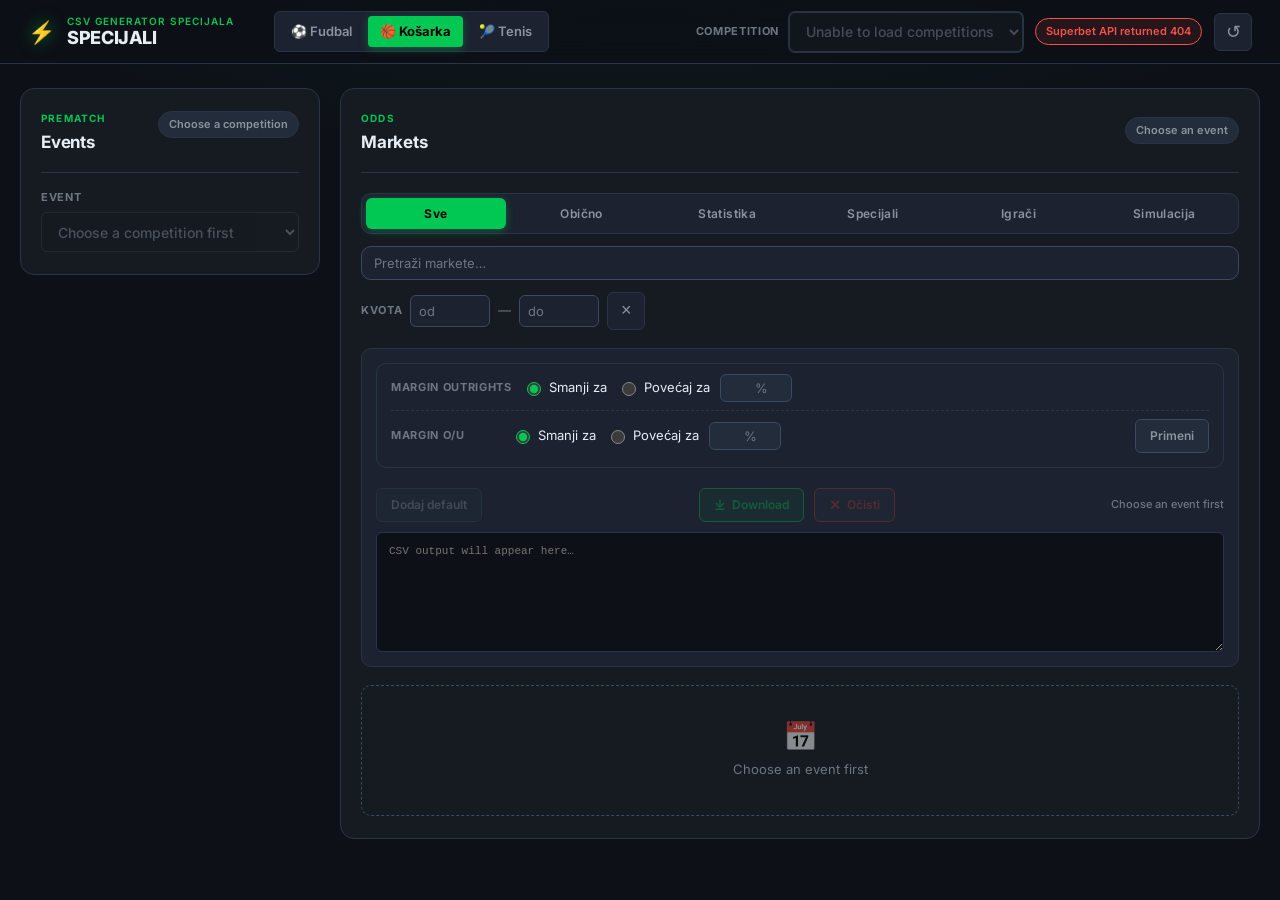
==== basketball.html @ 1cc3d719 "feat: implement tennis market support and modularize codebase with new utility modules" ====
<!doctype html>
<html lang="en">
  <head>
    <meta charset="utf-8">
    <meta name="viewport" content="width=device-width, initial-scale=1">
    <title>SPECIJALI — Košarka</title>
    <meta name="description" content="CSV generator specijala za košarkaška takmičenja.">
    <link rel="icon" type="image/svg+xml" href="./favicon.svg">
    <link rel="preconnect" href="https://fonts.googleapis.com">
    <link rel="preconnect" href="https://fonts.gstatic.com" crossorigin>
    <link href="https://fonts.googleapis.com/css2?family=Inter:wght@400;500;600;700;800&display=swap" rel="stylesheet">
    <link rel="stylesheet" href="./styles.css">
  </head>
  <body>
    <div class="app-root">

      <!-- ── Header / Toolbar ── -->
      <header class="topbar" aria-labelledby="app-title">
        <div class="topbar-brand">
          <span class="brand-icon" aria-hidden="true">⚡</span>
          <div>
            <span class="brand-tag">csv generator specijala</span>
            <h1 id="app-title" class="brand-name">SPECIJALI</h1>
          </div>
        </div>
        <nav class="sports-nav">
          <a href="index.html" class="sport-link">⚽ Fudbal</a>
          <a href="basketball.html" class="sport-link is-active">🏀 Košarka</a>
          <a href="tennis.html" class="sport-link">🎾 Tenis</a>
        </nav>
        <div class="topbar-controls">
          <label class="field field--inline" aria-label="Select competition">
            <span class="field-label">Competition</span>
            <select id="competition-select" disabled>
              <option>Loading competitions...</option>
            </select>
          </label>
          <div id="status" class="status-pill" role="status">Starting…</div>
          <button id="refresh-button" class="icon-btn" type="button" title="Refresh competitions" aria-label="Refresh competitions">
            <span aria-hidden="true">↺</span>
          </button>
        </div>
      </header>

      <!-- ── Main workspace ── -->
      <main class="workspace">

        <!-- Left column: event picker -->
        <aside class="sidebar" aria-labelledby="events-title">
          <div class="panel-head">
            <div>
              <span class="eyebrow">Prematch</span>
              <h2 id="events-title" class="panel-title">Events</h2>
            </div>
            <div id="events-status" class="status-pill" role="status">Pick a competition</div>
          </div>
          <label class="field field--spaced">
            <span class="field-label">Event</span>
            <select id="event-select" disabled>
              <option>Choose a competition first</option>
            </select>
          </label>

          <!-- Euroleague stats comparison widget -->
          <div id="euroleague-stats-container" class="euroleague-stats-container" hidden></div>

          <div class="csv-preview-panel" id="csv-preview-panel" hidden>
            <hr class="csv-preview-divider">
            <div class="panel-head">
              <div>
                <span class="eyebrow">Output</span>
                <h3 class="panel-title">CSV Preview</h3>
              </div>
              <span id="csv-preview-status" class="status-pill"></span>
            </div>
            <pre class="csv-preview-content" id="csv-preview-content"></pre>
          </div>
        </aside>

        <!-- Right column: markets + CSV -->
        <section class="markets-panel" aria-labelledby="markets-title">

          <!-- Markets header -->
          <div class="panel-head">
            <div>
              <span class="eyebrow">Odds</span>
              <h2 id="markets-title" class="panel-title">Markets</h2>
            </div>
            <div id="event-name-rewrite-wrap" style="display: none; align-items: center; gap: 8px;">
              <span class="field-label" style="font-size: 11px; white-space: nowrap;">Event</span>
              <input id="event-name-rewrite" class="event-rewrite-input" type="text" placeholder="Rewrite event name...">
            </div>
            <div class="panel-head-right">
              <div id="datetime-display" class="datetime-display" aria-live="off"></div>
              <div id="markets-status" class="status-pill" role="status">Choose an event</div>
            </div>
          </div>



          <!-- Market type tabs -->
          <div class="market-tabs" role="tablist" aria-label="Market type">
            <button class="market-tab is-active" role="tab" aria-selected="true"  data-tab="all"        id="tab-all"        aria-controls="markets-list">Sve</button>
            <button class="market-tab"           role="tab" aria-selected="false" data-tab="standard"   id="tab-standard"   aria-controls="markets-list">Obično</button>
            <button class="market-tab"           role="tab" aria-selected="false" data-tab="statistika" id="tab-statistika" aria-controls="markets-list">Statistika</button>
            <button class="market-tab"           role="tab" aria-selected="false" data-tab="specijali"    id="tab-specijali"    aria-controls="markets-list">Specijali</button>
            <button class="market-tab"           role="tab" aria-selected="false" data-tab="players"      id="tab-players"      aria-controls="markets-list">Igrači</button>
            <button class="market-tab"           role="tab" aria-selected="false" data-tab="simulation"   id="tab-simulation"   aria-controls="markets-list">Simulacija</button>
          </div>

          <!-- Market search -->
          <div class="market-search-wrap">
            <input id="market-search" type="search" class="market-search-input" placeholder="Pretraži markete…" autocomplete="off">
          </div>

          <!-- Specijali odds filter -->
          <div class="specijali-filter" id="specijali-filter">
            <span class="field-label">Kvota</span>
            <input id="specijali-min" class="odds-range-input" type="number" min="1.01" step="0.01" placeholder="od">
            <span class="specijali-filter-sep">—</span>
            <input id="specijali-max" class="odds-range-input" type="number" min="1.01" step="0.01" placeholder="do">
            <button id="specijali-filter-clear" class="icon-btn" type="button" title="Clear filter">×</button>
          </div>

          <!-- CSV toolbar -->
          <div class="csv-panel" aria-label="CSV output">
            <div class="margin-control" style="display: flex; flex-direction: column; gap: 8px; align-items: stretch; width: 100%;">
              <div style="display: flex; align-items: center; gap: 10px; flex-wrap: wrap; border-bottom: 1px dashed var(--line); padding-bottom: 8px;">
                <span class="field-label" style="min-width: 110px;">Margin Outrights</span>
                <label class="margin-radio">
                  <input type="radio" name="margin-dir-outright" id="margin-decrease-outright" value="decrease" checked>
                  <span>Smanji za</span>
                </label>
                <label class="margin-radio">
                  <input type="radio" name="margin-dir-outright" id="margin-increase-outright" value="increase">
                  <span>Povećaj za</span>
                </label>
                <input id="margin-pct-outright" class="margin-pct-input" type="number" min="0" max="99" step="0.1" placeholder="%">
              </div>
              <div style="display: flex; align-items: center; gap: 10px; flex-wrap: wrap; padding-bottom: 4px;">
                <span class="field-label" style="min-width: 110px;">Margin O/U</span>
                <label class="margin-radio">
                  <input type="radio" name="margin-dir-ou" id="margin-decrease-ou" value="decrease" checked>
                  <span>Smanji za</span>
                </label>
                <label class="margin-radio">
                  <input type="radio" name="margin-dir-ou" id="margin-increase-ou" value="increase">
                  <span>Povećaj za</span>
                </label>
                <input id="margin-pct-ou" class="margin-pct-input" type="number" min="0" max="99" step="0.1" placeholder="%">
                <button id="margin-apply" class="action-btn action-btn--secondary" type="button" style="margin-left: auto;">Primeni</button>
              </div>
            </div>
            <div class="csv-actions" style="display: flex; align-items: center; gap: 10px; flex-wrap: wrap;">
              <button id="dodaj-default-button" class="action-btn action-btn--secondary" type="button" disabled>
                Dodaj default
              </button>
              
              <label id="start-sifra-container" class="field field--inline" style="margin: 0; display: none; align-items: center; gap: 6px;">
                <span class="field-label" style="font-size: 11px;">Početna šifra</span>
                <input id="start-sifra" class="margin-pct-input" type="number" value="50049" style="width: 75px; height: 28px; padding: 2px 6px; font-size: 12px; margin: 0; text-align: center;">
              </label>

              <button id="download-csv-button" class="action-btn action-btn--primary" type="button" disabled style="margin-left: auto;">
                <span class="btn-icon">⤓</span> Download
              </button>
              <button id="clear-csv-button" class="action-btn action-btn--danger" type="button" disabled>
                <span class="btn-icon">✕</span> Očisti
              </button>
              <div id="csv-status" class="csv-status-text" role="status">Choose an event first</div>
            </div>
            <textarea id="csv-output" class="csv-output" spellcheck="false" placeholder="CSV output will appear here…"></textarea>
          </div>

          <!-- Markets list -->
          <div id="markets-list" class="markets-list" aria-live="polite">
            <div class="empty-state">
              <span class="empty-icon">📋</span>
              <span>Choose an event to load markets</span>
            </div>
          </div>

        </section>
      </main>
    </div>

    <script type="module" src="./js/basketball_main.js"></script>
  </body>
</html>
---- styles.css ----
/* ─────────────────────────────────────────
   Design tokens — dark sportsbook palette
───────────────────────────────────────── */
:root {
  color-scheme: dark;

  /* Backgrounds */
  --bg:           #0d1117;
  --surface:      #161b22;
  --surface-2:    #1c2230;
  --surface-3:    #222c3a;

  /* Borders */
  --line:         #2a3447;
  --line-bright:  #3a4a62;

  /* Text */
  --text:         #e6edf3;
  --text-2:       #8b949e;
  --text-3:       #6e7681;

  /* Accent — vivid green (sportsbook primary) */
  --accent:       #00c853;
  --accent-dark:  #00a040;
  --accent-glow:  rgba(0, 200, 83, 0.18);

  /* Red for odds / danger */
  --red:          #f85149;
  --red-dark:     #c93c35;

  /* Gold for highlight chips */
  --gold:         #f0b429;

  /* Focus */
  --focus:        rgba(0, 200, 83, 0.35);

  /* Radius */
  --r-sm: 6px;
  --r-md: 10px;
  --r-lg: 14px;

  /* Transitions */
  --t: 0.15s ease;
}

/* ─── Reset ─── */
*, *::before, *::after { box-sizing: border-box; }

body {
  margin: 0;
  min-height: 100vh;
  background: var(--bg);
  background-image:
    radial-gradient(ellipse 80% 40% at 50% -10%, rgba(0,200,83,0.07) 0%, transparent 70%);
  color: var(--text);
  font-family: 'Inter', Arial, Helvetica, sans-serif;
  font-size: 14px;
  line-height: 1.5;
  -webkit-font-smoothing: antialiased;
}

/* ─── App root ─── */
.app-root {
  display: flex;
  flex-direction: column;
  min-height: 100vh;
}

/* ═══════════════════════════════════════
   TOP BAR
═══════════════════════════════════════ */
.topbar {
  position: sticky;
  top: 0;
  z-index: 100;
  display: flex;
  align-items: center;
  gap: 20px;
  padding: 0 28px;
  height: 64px;
  background: rgba(13, 17, 23, 0.92);
  border-bottom: 1px solid var(--line);
  -webkit-backdrop-filter: blur(12px);
  backdrop-filter: blur(12px);
}

.topbar-brand {
  display: flex;
  align-items: center;
  gap: 12px;
  flex-shrink: 0;
}

.brand-icon {
  font-size: 22px;
  line-height: 1;
  filter: drop-shadow(0 0 8px rgba(0,200,83,0.6));
}

.brand-tag {
  display: block;
  font-size: 10px;
  font-weight: 600;
  letter-spacing: 0.1em;
  text-transform: uppercase;
  color: var(--accent);
  line-height: 1;
  margin-bottom: 3px;
}

.brand-name {
  margin: 0;
  font-size: 18px;
  font-weight: 800;
  letter-spacing: -0.02em;
  color: var(--text);
  line-height: 1;
}

.topbar-controls {
  display: flex;
  align-items: center;
  gap: 12px;
  margin-left: auto;
  flex-wrap: wrap;
}

/* ─── Icon button ─── */
.icon-btn {
  width: 38px;
  height: 38px;
  border: 1px solid var(--line);
  border-radius: var(--r-sm);
  background: var(--surface-2);
  color: var(--text-2);
  cursor: pointer;
  font-size: 18px;
  display: grid;
  place-items: center;
  transition: border-color var(--t), color var(--t), background var(--t);
  flex-shrink: 0;
}

.icon-btn:hover {
  border-color: var(--accent);
  color: var(--accent);
  background: var(--accent-glow);
}

.icon-btn:focus-visible {
  outline: 2px solid var(--focus);
  outline-offset: 2px;
}

/* ═══════════════════════════════════════
   WORKSPACE (sidebar + main)
═══════════════════════════════════════ */
.workspace {
  display: grid;
  grid-template-columns: 300px 1fr;
  gap: 0;
  flex: 1;
  max-width: 1440px;
  width: 100%;
  margin: 0 auto;
  padding: 24px 20px;
  gap: 20px;
  align-items: start;
}

/* ─── Shared panel base ─── */
.sidebar,
.markets-panel {
  background: var(--surface);
  border: 1px solid var(--line);
  border-radius: var(--r-lg);
  padding: 22px 20px;
}

.markets-panel {
  overflow: hidden;
}

.sidebar {
  position: sticky;
  top: 24px;
  max-height: calc(100vh - 48px);
  overflow-y: auto;
}

/* ─── Sidebar CSV preview ─── */
.csv-preview-divider {
  border: none;
  border-top: 1px solid var(--line);
  margin: 20px 0;
}

.csv-preview-content {
  margin: 0;
  padding: 10px 12px;
  background: var(--surface-2);
  border: 1px solid var(--line);
  border-radius: var(--r-sm);
  font-family: "Courier New", monospace;
  font-size: 11px;
  line-height: 1.5;
  color: var(--accent);
  white-space: pre;
  overflow-x: auto;
  overflow-y: auto;
  max-height: 320px;
}

/* ─── Panel heading area ─── */
.panel-head {
  display: flex;
  align-items: flex-start;
  justify-content: space-between;
  gap: 12px;
  padding-bottom: 16px;
  border-bottom: 1px solid var(--line);
}

.panel-head-right {
  display: flex;
  flex-direction: column;
  align-items: flex-end;
  gap: 6px;
}

.datetime-display {
  font-size: 11px;
  font-variant-numeric: tabular-nums;
  color: var(--text-2);
  letter-spacing: 0.03em;
}

.eyebrow {
  display: block;
  margin: 0 0 4px;
  font-size: 10px;
  font-weight: 700;
  letter-spacing: 0.12em;
  text-transform: uppercase;
  color: var(--accent);
}

.panel-title {
  margin: 0;
  font-size: 17px;
  font-weight: 700;
  letter-spacing: -0.01em;
  color: var(--text);
}

/* ─── Status pills ─── */
.status-pill {
  display: inline-flex;
  align-items: center;
  padding: 4px 10px;
  border-radius: 20px;
  background: var(--surface-3);
  border: 1px solid var(--line);
  color: var(--text-2);
  font-size: 11px;
  font-weight: 600;
  white-space: nowrap;
  text-align: center;
  min-width: 0;
  transition: color var(--t);
}

.status-pill.is-error {
  border-color: var(--red);
  color: var(--red);
  background: rgba(248, 81, 73, 0.1);
}

/* ─── Fields / selects ─── */
.field {
  display: grid;
  gap: 7px;
}

.field-label {
  font-size: 11px;
  font-weight: 700;
  letter-spacing: 0.06em;
  text-transform: uppercase;
  color: var(--text-3);
}

.field--inline {
  display: flex;
  align-items: center;
  gap: 10px;
}

.field--inline .field-label {
  white-space: nowrap;
}

select {
  width: 100%;
  min-height: 40px;
  border: 1px solid var(--line);
  border-radius: var(--r-sm);
  background: var(--surface-2);
  color: var(--text);
  font-family: inherit;
  font-size: 14px;
  font-weight: 500;
  padding: 8px 12px;
  cursor: pointer;
  transition: border-color var(--t);
  appearance: auto;
}

select:focus {
  outline: 2px solid var(--focus);
  outline-offset: 2px;
  border-color: var(--accent);
}

select:disabled {
  color: var(--text-3);
  background: var(--surface);
  cursor: not-allowed;
  opacity: 0.6;
}

#competition-select {
  border-color: var(--line-bright);
  box-shadow: 0 0 0 1px var(--line-bright);
}

#competition-select:hover:not(:disabled) {
  border-color: var(--accent);
  box-shadow: 0 0 0 1px var(--accent), 0 0 8px var(--accent-glow);
}

/* ─── Specijali odds filter ─── */
.specijali-filter {
  display: flex;
  align-items: center;
  gap: 8px;
  margin-top: 12px;
}

.odds-range-input {
  width: 80px;
  height: 32px;
  padding: 0 8px;
  border: 1px solid var(--line-bright);
  border-radius: var(--r-sm);
  background: var(--surface-2);
  color: var(--text);
  font-family: inherit;
  font-size: 13px;
  transition: border-color var(--t);
}

.odds-range-input:focus {
  outline: none;
  border-color: var(--accent);
}

.odds-range-input::placeholder {
  color: var(--text-3);
}

.event-rewrite-input {
  width: 260px;
  height: 32px;
  padding: 0 10px;
  border: 1px solid var(--line-bright);
  border-radius: var(--r-sm);
  background: var(--surface-2);
  color: var(--text);
  font-family: inherit;
  font-size: 13px;
  transition: border-color var(--t);
}

.event-rewrite-input:focus {
  outline: none;
  border-color: var(--accent);
}

.event-rewrite-input::placeholder {
  color: var(--text-3);
}

.specijali-filter-sep {
  color: var(--text-3);
  font-size: 13px;
}

/* ─── Margin / odds adjustment control ─── */
.margin-control {
  display: flex;
  align-items: center;
  gap: 10px;
  padding: 10px 14px;
  background: var(--surface-2);
  border: 1px solid var(--line);
  border-radius: var(--r-md);
  margin-bottom: 10px;
  flex-wrap: wrap;
}

.margin-radio {
  display: flex;
  align-items: center;
  gap: 5px;
  font-size: 13px;
  color: var(--text);
  cursor: pointer;
  -webkit-user-select: none;
  user-select: none;
}

.margin-radio input[type="radio"] {
  accent-color: var(--accent);
  width: 14px;
  height: 14px;
  cursor: pointer;
}

.margin-pct-input {
  width: 72px;
  padding: 5px 8px;
  background: var(--surface-3);
  border: 1px solid var(--line-bright);
  border-radius: var(--r-sm);
  color: var(--text);
  font-size: 13px;
  font-family: inherit;
  text-align: right;
}

.margin-pct-input:focus {
  outline: 2px solid var(--focus);
  outline-offset: 1px;
  border-color: var(--accent);
}

.margin-pct-input::placeholder {
  color: var(--text-3);
}

/* ─── Market search ─── */
.market-search-wrap {
  margin-top: 12px;
}

.market-search-input {
  width: 100%;
  padding: 8px 12px;
  background: var(--surface-2);
  border: 1px solid var(--line-bright);
  border-radius: var(--r-md);
  color: var(--text);
  font-size: 13px;
  font-family: inherit;
}

.market-search-input:focus {
  outline: 2px solid var(--focus);
  outline-offset: 1px;
  border-color: var(--accent);
}

.market-search-input::placeholder {
  color: var(--text-3);
}

/* ═══════════════════════════════════════
   MARKET TABS
═══════════════════════════════════════ */
.market-tabs {
  display: flex;
  gap: 6px;
  margin-top: 20px;
  padding: 4px;
  background: var(--surface-2);
  border: 1px solid var(--line);
  border-radius: var(--r-md);
}

.market-tab {
  flex: 1;
  padding: 8px 12px;
  border: none;
  border-radius: var(--r-sm);
  background: transparent;
  color: var(--text-2);
  cursor: pointer;
  font-family: inherit;
  font-size: 12px;
  font-weight: 600;
  letter-spacing: 0.03em;
  transition: color var(--t), background var(--t);
  white-space: nowrap;
}

.market-tab:hover {
  color: var(--text);
  background: var(--surface-3);
}

.market-tab.is-active {
  background: var(--accent);
  color: #000;
  font-weight: 700;
  box-shadow: 0 2px 8px rgba(0,200,83,0.35);
}

.market-tab:focus-visible {
  outline: 2px solid var(--focus);
  outline-offset: 1px;
}

/* ═══════════════════════════════════════
   CSV PANEL
═══════════════════════════════════════ */
.csv-panel {
  display: grid;
  gap: 10px;
  margin-top: 18px;
  padding: 14px;
  background: var(--surface-2);
  border: 1px solid var(--line);
  border-radius: var(--r-md);
}

.csv-actions {
  display: flex;
  align-items: center;
  gap: 8px;
  flex-wrap: wrap;
}

/* ─── Action buttons ─── */
.action-btn {
  display: inline-flex;
  align-items: center;
  gap: 6px;
  min-height: 34px;
  padding: 6px 14px;
  border: 1px solid var(--line-bright);
  border-radius: var(--r-sm);
  background: var(--surface-3);
  color: var(--text-2);
  font-family: inherit;
  font-size: 12px;
  font-weight: 600;
  cursor: pointer;
  transition: border-color var(--t), color var(--t), background var(--t);
  white-space: nowrap;
}

.action-btn:hover:not(:disabled) {
  border-color: var(--accent);
  color: var(--accent);
  background: var(--accent-glow);
}

.action-btn:disabled {
  opacity: 0.35;
  cursor: not-allowed;
}

.action-btn--primary {
  border-color: var(--accent);
  color: var(--accent);
  background: var(--accent-glow);
}

.action-btn--primary:hover:not(:disabled) {
  background: var(--accent);
  color: #000;
  font-weight: 700;
}

.btn-icon {
  font-size: 14px;
  line-height: 1;
}

.action-btn--secondary {
  border-color: var(--line-bright);
  color: var(--text-2);
}

.action-btn--danger {
  border-color: #c0392b;
  color: #c0392b;
}

.action-btn--danger:hover:not(:disabled) {
  background: #c0392b;
  color: #fff;
}

.action-btn--secondary:hover {
  border-color: var(--accent);
  color: var(--accent);
  background: var(--accent-glow);
}

#dodaj-default-button:not(:disabled) {
  position: relative;
  border-color: var(--accent);
  border-width: 2px;
  color: var(--accent);
  font-weight: 700;
  background: var(--accent-glow);
}

#dodaj-default-button:not(:disabled)::before {
  content: "";
  position: absolute;
  inset: -2px;
  border-radius: inherit;
  box-shadow: 0 0 12px rgba(0, 200, 83, 0.55), 0 0 26px rgba(0, 200, 83, 0.28);
  opacity: 0.35;
  animation: dodaj-pulse 2.4s ease-in-out infinite;
  pointer-events: none;
}

#dodaj-default-button:not(:disabled):hover {
  background: var(--accent);
  color: #000;
}

#dodaj-default-button:not(:disabled):hover::before {
  animation: none;
  opacity: 0.9;
}

@keyframes dodaj-pulse {
  0%, 100% { opacity: 0.25; }
  50%       { opacity: 0.85; }
}

.action-btn:focus-visible,
.icon-btn:focus-visible {
  outline: 2px solid var(--focus);
  outline-offset: 2px;
}

.csv-status-text {
  margin-left: auto;
  font-size: 11px;
  font-weight: 500;
  color: var(--text-3);
  text-align: right;
}

.csv-output {
  width: 100%;
  min-height: 120px;
  border: 1px solid var(--line);
  border-radius: var(--r-sm);
  background: var(--bg);
  color: var(--accent);
  font-family: 'Consolas', 'Courier New', monospace;
  font-size: 11px;
  line-height: 1.55;
  padding: 10px 12px;
  resize: vertical;
  transition: border-color var(--t);
}

.csv-output:focus {
  outline: 2px solid var(--focus);
  outline-offset: 2px;
  border-color: var(--accent);
}

/* ═══════════════════════════════════════
   MARKETS LIST
═══════════════════════════════════════ */
.markets-list {
  display: grid;
  gap: 10px;
  margin-top: 18px;
}

/* ─── Market card ─── */
.market-card {
  display: grid;
  grid-template-columns: minmax(200px, 1fr) minmax(280px, 2fr);
  gap: 12px;
  align-items: start;
  background: var(--surface-2);
  border: 1px solid var(--line);
  border-radius: var(--r-md);
  padding: 14px 16px;
  transition: border-color var(--t);
}

.market-card:hover {
  border-color: var(--line-bright);
}

.market-title {
  margin: 0;
  font-size: 13px;
  font-weight: 600;
  color: var(--text);
  line-height: 1.4;
}

.market-reset-btn {
  flex-shrink: 0;
  background: none;
  border: none;
  color: var(--text-3);
  cursor: pointer;
  font-size: 15px;
  line-height: 1;
  padding: 2px 5px;
  border-radius: var(--r-sm);
  transition: color var(--t), background var(--t);
}
.market-reset-btn:hover {
  color: var(--accent);
  background: var(--accent-glow);
}

.market-original-name {
  margin: 3px 0 0;
  font-size: 11px;
  color: var(--text-3);
  line-height: 1.4;
  font-style: italic;
}

.market-title--editable {
  cursor: text;
  border-radius: var(--r-sm);
  padding: 2px 6px;
  margin: -2px -6px;
  outline: none;
  border: 1px dashed var(--line-bright);
  transition: background var(--t), border-color var(--t), box-shadow var(--t);
}
.market-title--editable:hover {
  background: rgba(255,255,255,0.04);
  border-color: var(--text-3);
}
.market-title--editable:focus {
  background: rgba(255,255,255,0.06);
  border-color: var(--accent);
  box-shadow: 0 0 0 2px var(--accent-glow);
}

.odd-price--editable {
  cursor: text;
  outline: none;
  border: 1px dashed var(--line-bright);
  border-radius: 3px;
  padding: 1px 4px;
  margin: -1px -4px;
  display: inline-block;
  transition: border-color var(--t), background var(--t);
}
.odd-price--editable:hover {
  background: rgba(255,255,255,0.04);
  border-color: var(--text-3);
}
.odd-price--editable:focus {
  background: rgba(255,255,255,0.06);
  border-color: var(--accent);
}

.player-odd-price--editable {
  cursor: text;
  outline: none;
  border: 1px dashed var(--line-bright);
  transition: border-color var(--t), background var(--t);
}
.player-odd-price--editable:hover {
  background: rgba(255,255,255,0.04);
  border-color: var(--text-3);
}
.player-odd-price--editable:focus {
  background: rgba(255,255,255,0.06);
  border-color: var(--accent);
}

.field--spaced {
  margin-top: 16px;
}

.market-title-area {
  display: flex;
  align-items: flex-start;
  gap: 8px;
}

.market-subtitle {
  grid-column: 1 / -1;
  margin: -6px 0 0;
  font-size: 11px;
  color: var(--text-3);
}

/* Combo (Specijali) card tint */
.market-card--combo {
  border-color: rgba(0,200,83,0.2);
  background: rgba(0,200,83,0.04);
}

.market-card--combo:hover {
  border-color: rgba(0,200,83,0.4);
}

/* ─── Odds grid ─── */
.odds-grid {
  display: flex;
  flex-wrap: wrap;
  gap: 7px;
  justify-content: flex-end;
}

/* ─── Odd chip ─── */
.odd-button {
  flex: 0 0 108px;
  min-height: 48px;
  border: 1px solid var(--line-bright);
  border-radius: var(--r-sm);
  background: var(--surface-3);
  color: var(--text);
  cursor: default;
  padding: 7px 10px;
  text-align: left;
  transition: border-color var(--t), background var(--t);
}

.odd-button:hover {
  border-color: var(--accent);
  background: var(--accent-glow);
}

.odd-label,
.odd-price {
  display: block;
}

.odd-label {
  font-size: 11px;
  font-weight: 500;
  color: var(--text-2);
  overflow-wrap: anywhere;
  line-height: 1.3;
}

.odd-price {
  margin-top: 5px;
  font-size: 17px;
  font-weight: 700;
  color: var(--gold);
  letter-spacing: -0.01em;
}

/* ─── Empty state ─── */
.empty-state {
  display: flex;
  flex-direction: column;
  align-items: center;
  gap: 10px;
  border: 1px dashed var(--line-bright);
  border-radius: var(--r-md);
  color: var(--text-3);
  padding: 36px 20px;
  text-align: center;
  font-size: 13px;
}

.empty-icon {
  font-size: 28px;
  line-height: 1;
  opacity: 0.5;
}

/* ═══════════════════════════════════════
   COMBO ODD WRAPPER (specijali +button)
═══════════════════════════════════════ */
.combo-odd-wrapper {
  flex: 0 0 108px;
  display: flex;
  flex-direction: column;
  gap: 4px;
}

.combo-odd-wrapper .odd-button {
  flex: none;
  width: 100%;
}

.add-odd-button--inline {
  width: 100%;
  height: 22px;
  border: 1px solid var(--line-bright);
  border-radius: 5px;
  background: var(--surface-2);
  cursor: pointer;
  display: flex;
  align-items: center;
  justify-content: center;
  transition: border-color var(--t), background var(--t);
  position: relative;
  font-size: 0 !important; /* Hide + / ✓ text content */
}

.add-odd-button--inline:hover:not(:disabled) {
  border-color: var(--accent);
  background: var(--accent-glow);
}

.add-odd-button--inline::after {
  content: "";
  position: absolute;
  width: 9px;
  height: 5px;
  border-left: 2px solid #000;
  border-bottom: 2px solid #000;
  transform: rotate(-45deg) translate(0.5px, -0.5px);
  opacity: 0;
  transition: opacity var(--t);
}

.add-odd-button--inline.is-added {
  background: var(--accent);
  border-color: var(--accent);
}

.add-odd-button--inline.is-added::after {
  opacity: 1;
}

.add-odd-button--inline.is-added:hover {
  background: var(--accent-dark);
  border-color: var(--accent-dark);
}

/* ═══════════════════════════════════════
   PLAYER PROP ROWS
═══════════════════════════════════════ */
.player-results {
  border-color: rgba(0,200,83,0.25);
  background: rgba(0,200,83,0.03);
  grid-template-columns: 1fr;
}

.player-card-header-area {
  display: flex;
  align-items: center;
  gap: 10px;
}

.player-card-header {
  display: flex;
  align-items: center;
  justify-content: space-between;
  gap: 8px;
  flex: 1;
  min-width: 0;
  background: none;
  border: none;
  color: inherit;
  font-family: inherit;
  cursor: pointer;
  padding: 0;
  text-align: left;
}

.player-select-btn {
  flex-shrink: 0;
  width: 20px;
  height: 20px;
  border-radius: var(--r-sm);
  border: 1.5px solid var(--line-bright);
  background: none;
  cursor: pointer;
  display: flex;
  align-items: center;
  justify-content: center;
  transition: border-color var(--t), background var(--t);
  position: relative;
  font-size: 0 !important; /* Hide + / ✓ text content */
}

.player-select-btn:hover {
  border-color: var(--accent);
}

.player-select-btn::after {
  content: "";
  position: absolute;
  width: 9px;
  height: 5px;
  border-left: 2px solid #000;
  border-bottom: 2px solid #000;
  transform: rotate(-45deg) translate(0.5px, -0.5px);
  opacity: 0;
  transition: opacity var(--t);
}

.player-select-btn.is-selected {
  border-color: var(--accent);
  background: var(--accent);
}

.player-select-btn.is-selected::after {
  opacity: 1;
}

.player-card-header-text {
  flex: 1;
  min-width: 0;
}

.player-card-count {
  display: block;
  margin-top: 3px;
  font-size: 11px;
  color: var(--text-3);
}

.player-card-chevron {
  font-size: 20px;
  line-height: 1;
  color: var(--text-3);
  transition: transform var(--t);
  flex-shrink: 0;
}

.player-results.is-expanded .player-card-chevron {
  transform: rotate(90deg);
}

.player-odds-list {
  display: grid;
  gap: 6px;
  max-height: 0;
  overflow: hidden;
  transition: max-height 0.25s ease, margin-top 0.25s ease;
}

.player-results.is-expanded .player-odds-list {
  max-height: 4000px;
  margin-top: 12px;
}

.player-odd-row {
  display: grid;
  grid-template-columns: minmax(0, 1fr) auto 76px;
  gap: 10px;
  align-items: center;
  background: var(--surface-3);
  border: 1px solid var(--line);
  border-radius: var(--r-sm);
  padding: 8px 12px;
  transition: border-color var(--t);
}

.player-odd-row:hover {
  border-color: var(--line-bright);
}

.player-odd-text {
  min-width: 0;
}

.player-odd-market {
  display: block;
  font-size: 12px;
  font-weight: 600;
  color: var(--text);
  line-height: 1.3;
  overflow-wrap: anywhere;
}

.player-odd-name {
  display: block;
  margin-top: 2px;
  font-size: 11px;
  color: var(--text-2);
  line-height: 1.3;
  overflow-wrap: anywhere;
}

.player-odd-price {
  justify-self: end;
  min-width: 60px;
  border: 1px solid var(--line-bright);
  border-radius: var(--r-sm);
  background: var(--surface-2);
  padding: 6px 8px;
  text-align: center;
  font-size: 16px;
  font-weight: 700;
  color: var(--gold);
}

/* ─── Player prop add button ─── */
.add-odd-button {
  width: 20px;
  height: 20px;
  border: 1.5px solid var(--line-bright);
  border-radius: var(--r-sm);
  background: var(--surface-2);
  cursor: pointer;
  display: flex;
  align-items: center;
  justify-content: center;
  flex-shrink: 0;
  transition: border-color var(--t), background var(--t), box-shadow var(--t);
  position: relative;
  font-size: 0 !important; /* Hide + / ✓ text content */
}

.add-odd-button:hover:not(:disabled) {
  border-color: var(--accent);
  box-shadow: 0 0 0 3px var(--accent-glow);
}

.add-odd-button::after {
  content: "";
  position: absolute;
  width: 9px;
  height: 5px;
  border-left: 2px solid #000;
  border-bottom: 2px solid #000;
  transform: rotate(-45deg) translate(0.5px, -0.5px);
  opacity: 0;
  transition: opacity var(--t);
}

.add-odd-button.is-added {
  background: var(--accent);
  border-color: var(--accent);
}

.add-odd-button.is-added::after {
  opacity: 1;
}

.add-odd-button.is-added:hover {
  background: var(--accent-dark);
  border-color: var(--accent-dark);
}

/* ─── Player group card ─── */
.market-subtitle {
  grid-column: 1 / -1;
  margin: -4px 0 0;
  color: var(--text-3);
  font-size: 11px;
}

/* ═══════════════════════════════════════
   RESPONSIVE
═══════════════════════════════════════ */
@media (max-width: 860px) {
  .workspace {
    grid-template-columns: 1fr;
    padding: 16px;
    gap: 14px;
  }

  .topbar {
    flex-wrap: wrap;
    height: auto;
    padding: 12px 16px;
    gap: 10px;
  }

  .topbar-controls {
    width: 100%;
    flex-wrap: wrap;
  }

  .market-card {
    grid-template-columns: 1fr;
  }

  .odds-grid {
    justify-content: flex-start;
  }

  .market-tabs {
    gap: 4px;
  }

  .market-tab {
    font-size: 11px;
    padding: 7px 8px;
  }
}

@media (max-width: 480px) {
  .csv-actions {
    gap: 6px;
  }

  .action-btn {
    padding: 6px 10px;
    font-size: 11px;
  }
}

/* ═══════════════════════════════════════
   SPORTS NAVIGATION & BASKETBALL SELECTS
   ═══════════════════════════════════════ */
.sports-nav {
  display: flex;
  gap: 4px;
  background: var(--surface-2);
  padding: 4px;
  border-radius: var(--r-sm);
  border: 1px solid var(--line);
  margin-left: 20px;
}

.sport-link {
  display: flex;
  align-items: center;
  gap: 6px;
  padding: 6px 12px;
  border-radius: calc(var(--r-sm) - 2px);
  color: var(--text-2);
  text-decoration: none;
  font-weight: 600;
  font-size: 13px;
  transition: color var(--t), background var(--t);
}

.sport-link:hover {
  color: var(--text);
  background: var(--surface-3);
}

.sport-link.is-active {
  background: var(--accent);
  color: #000;
  font-weight: 700;
  box-shadow: 0 2px 8px rgba(0,200,83,0.35);
}

.player-team-select {
  background: var(--surface-2);
  border: 1px solid var(--line);
  border-radius: var(--r-sm);
  color: var(--text);
  font-family: inherit;
  font-size: 11px;
  font-weight: 600;
  padding: 4px 24px 4px 8px;
  cursor: pointer;
  outline: none;
  transition: border-color var(--t);
  appearance: none;
  background-image: url("data:image/svg+xml,%3Csvg xmlns='http://www.w3.org/2000/svg' width='8' height='6' viewBox='0 0 8 6'%3E%3Cpath fill='%238b949e' d='M0 1.5 L4 5.5 L8 1.5 Z'/%3E%3C/svg%3E");
  background-repeat: no-repeat;
  background-position: right 8px center;
  margin-right: 8px;
  height: 28px;
  width: 120px;
  flex-shrink: 0;
}

.player-team-select:focus {
  border-color: var(--accent);
}

/* ─────────────────────────────────────────
   Euroleague Stats Widget (Sidebar layout)
   ───────────────────────────────────────── */
.euroleague-stats-container {
  background: var(--surface-2);
  border: 1px solid var(--line);
  border-radius: var(--r-md);
  padding: 12px;
  margin: 16px 0;
}

.euroleague-stats-header {
  margin-bottom: 12px;
  text-align: center;
}

.euroleague-stats-title {
  font-weight: 700;
  font-size: 14px;
  color: var(--text);
  letter-spacing: -0.01em;
}

.euroleague-stats-selectors {
  display: flex;
  flex-direction: column;
  gap: 10px;
  margin-bottom: 16px;
}

.euroleague-select-wrap {
  display: flex;
  flex-direction: column;
  gap: 4px;
}

.euroleague-select-label {
  font-size: 10px;
  color: var(--text-2);
  font-weight: 600;
  text-transform: uppercase;
  letter-spacing: 0.05em;
}

.euroleague-team-select {
  background: var(--surface-3);
  border: 1px solid var(--line);
  color: var(--text);
  border-radius: var(--r-sm);
  padding: 6px 10px;
  font-size: 12px;
  font-weight: 500;
  outline: none;
  cursor: pointer;
  transition: border-color var(--t);
  width: 100%;
}

.euroleague-team-select:focus {
  border-color: var(--accent);
}

.euroleague-stats-cards {
  display: flex;
  flex-direction: column;
  gap: 16px;
}

.euroleague-stats-card {
  background: var(--surface);
  border: 1px solid var(--line);
  border-radius: var(--r-md);
  padding: 12px;
  display: flex;
  flex-direction: column;
  gap: 14px;
}

.euroleague-card-team-name {
  font-size: 14px;
  font-weight: 700;
  color: var(--text);
  text-align: center;
  margin: 0;
  padding-bottom: 6px;
  border-bottom: 1px solid var(--line);
}

.euroleague-card-section {
  display: flex;
  flex-direction: column;
  gap: 8px;
}

.euroleague-section-title {
  font-size: 11px;
  font-weight: 600;
  color: var(--text-2);
  text-align: center;
  padding-bottom: 2px;
  border-bottom: 1px dashed var(--line);
  letter-spacing: 0.02em;
}

.euroleague-section-grid {
  display: grid;
  grid-template-columns: repeat(3, 1fr);
  gap: 8px 4px;
  text-align: center;
}

.euroleague-stat-item {
  display: flex;
  flex-direction: column;
  align-items: center;
  justify-content: center;
  padding: 2px;
}

.euroleague-stat-label {
  font-size: 9px;
  color: var(--text-3);
  margin-bottom: 2px;
  font-weight: 500;
  white-space: normal;
  line-height: 1.1;
  height: 24px;
  display: flex;
  align-items: flex-end;
  justify-content: center;
}

.euroleague-stat-value {
  font-size: 15px;
  font-weight: 700;
  color: var(--text);
}

.euroleague-stat-value.is-points-for {
  color: var(--accent);
}

.euroleague-stat-value.is-points-against {
  color: var(--red);
}

/* ─────────────────────────────────────────
   League Simulation Styles
   ───────────────────────────────────────── */
.simulation-container {
  display: flex;
  flex-direction: column;
  gap: 24px;
  width: 100%;
}

.simulation-group-card {
  background: var(--surface-2);
  border: 1px solid var(--line);
  border-radius: var(--r-md);
  padding: 16px;
  display: flex;
  flex-direction: column;
  gap: 16px;
}

.simulation-group-header {
  display: flex;
  justify-content: space-between;
  align-items: center;
  border-bottom: 1.5px solid var(--line);
  padding-bottom: 10px;
}

.simulation-group-name {
  font-size: 18px;
  font-weight: 800;
  color: var(--accent);
  margin: 0;
}

.simulation-group-actions {
  display: flex;
  gap: 10px;
  align-items: center;
}

.simulation-grid {
  display: grid;
  grid-template-columns: 1.2fr 1fr;
  gap: 20px;
}

@media (max-width: 1100px) {
  .simulation-grid {
    grid-template-columns: 1fr;
  }
}

.simulation-section-title {
  font-size: 13px;
  font-weight: 700;
  text-transform: uppercase;
  color: var(--text-2);
  margin: 0 0 10px;
  letter-spacing: 0.05em;
}

.standings-table, .matches-table {
  width: 100%;
  border-collapse: collapse;
  font-size: 13px;
  text-align: left;
}

.standings-table th, .standings-table td,
.matches-table th, .matches-table td {
  padding: 8px 10px;
  border-bottom: 1px solid var(--line);
}

.standings-table th, .matches-table th {
  color: var(--text-3);
  font-weight: 600;
  font-size: 11px;
  text-transform: uppercase;
  letter-spacing: 0.02em;
}

.standings-table td {
  font-weight: 500;
}

.standings-table tr:hover td,
.matches-table tr:hover td {
  background: rgba(255, 255, 255, 0.02);
}

/* Compact styles for tables in additional simulation markets details */
.simulation-additional-markets table.standings-table th,
.simulation-additional-markets table.standings-table td {
  padding: 6px 6px;
  font-size: 12px;
}

.simulation-additional-markets table.standings-table th {
  font-size: 10px;
}

.simulation-additional-markets table.standings-table th.text-center,
.simulation-additional-markets table.standings-table td.text-center {
  text-align: center;
}

.simulation-additional-markets table.standings-table th.col-numeric,
.simulation-additional-markets table.standings-table td.col-numeric {
  width: 1%;
  white-space: nowrap;
}

.standings-team-name {
  font-weight: 700;
  color: var(--text);
}

.standings-exp-pts {
  color: var(--gold);
  font-weight: 700;
}

.odds-value-display {
  font-family: monospace;
  font-weight: 700;
  color: var(--gold);
}

.matches-table td {
  vertical-align: middle;
}

.match-row-teams {
  font-weight: 600;
  color: var(--text);
}

.match-row-date {
  font-size: 11px;
  color: var(--text-3);
}

.simulation-odds-input-group {
  display: flex;
  gap: 4px;
}

.sim-odds-input-container {
  display: flex;
  flex-direction: column;
  align-items: center;
}

.sim-odds-input-label {
  font-size: 9px;
  color: var(--text-3);
  display: block;
  text-align: center;
  margin-bottom: 2px;
}

.sim-odds-input {
  width: 50px;
  height: 26px;
  background: var(--surface-3);
  border: 1px solid var(--line);
  color: var(--gold);
  border-radius: var(--r-sm);
  text-align: center;
  font-size: 11px;
  font-weight: 700;
  outline: none;
}

.sim-odds-input:focus {
  border-color: var(--accent);
  background: var(--surface);
}

.sim-odds-input::-webkit-outer-spin-button,
.sim-odds-input::-webkit-inner-spin-button {
  -webkit-appearance: none;
  margin: 0;
}

.sim-odds-input[type=number] {
  -moz-appearance: textfield;
  appearance: textfield;
}

.simulation-controls {
  display: flex;
  align-items: center;
  gap: 12px;
  background: var(--surface-2);
  border: 1px solid var(--line);
  border-radius: var(--r-md);
  padding: 10px 16px;
  font-size: 13px;
  font-weight: 600;
  color: var(--text-2);
  width: fit-content;
}

.sim-iterations-input {
  width: 80px;
  height: 26px;
  background: var(--surface-3);
  border: 1px solid var(--line);
  color: var(--gold);
  border-radius: var(--r-sm);
  text-align: center;
  font-size: 12px;
  font-weight: 700;
  outline: none;
}

.sim-iterations-input:focus {
  border-color: var(--accent);
  background: var(--surface);
}

.sim-iterations-input::-webkit-outer-spin-button,
.sim-iterations-input::-webkit-inner-spin-button {
  -webkit-appearance: none;
  margin: 0;
}

.sim-iterations-input[type=number] {
  -moz-appearance: textfield;
  appearance: textfield;
}
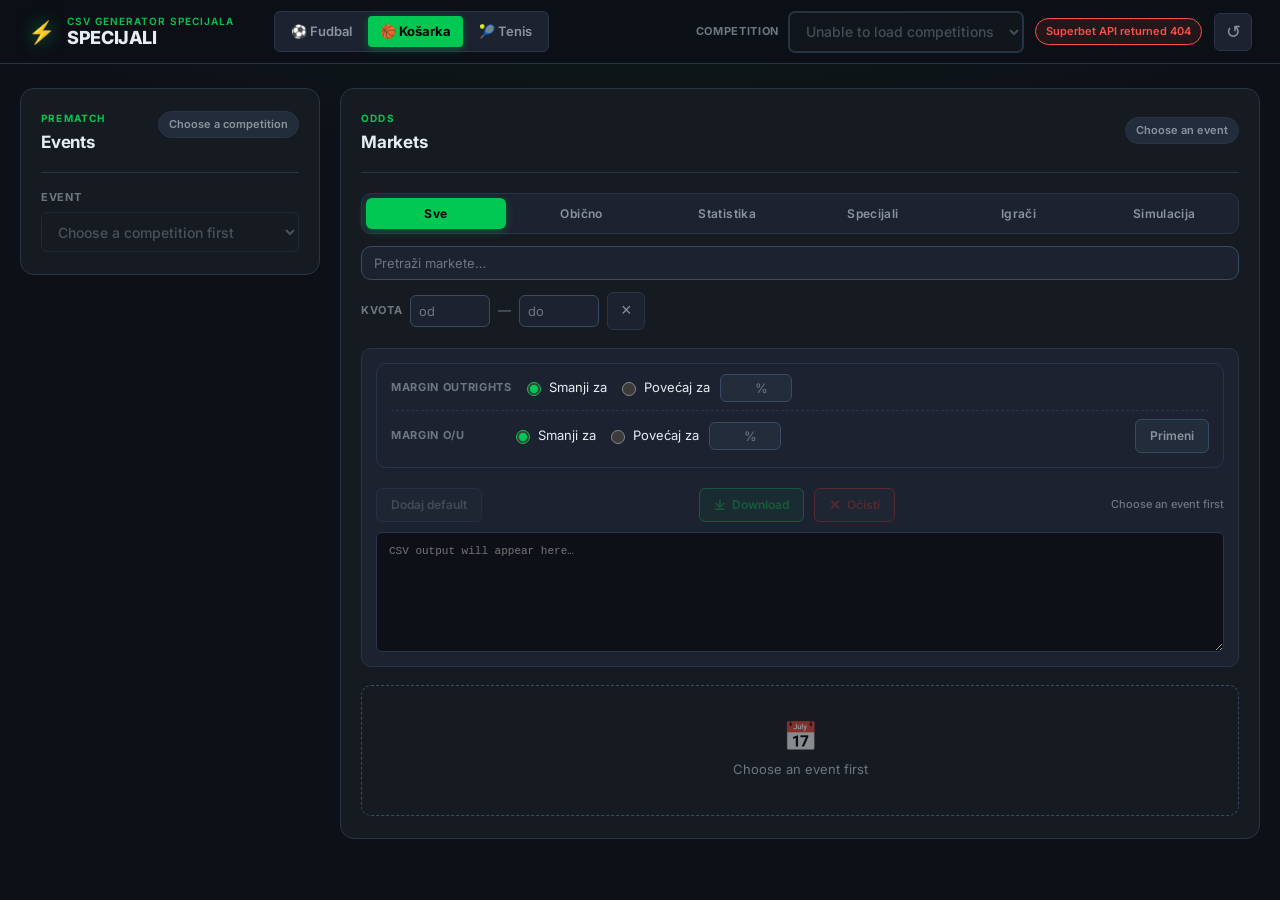
==== commit f51af2ba: "feat: implement modular UI logic for event and market handling in ui.js" ====
--- a/basketball.html
+++ b/basketball.html
@@ -89,6 +89,7 @@
             <div id="event-name-rewrite-wrap" style="display: none; align-items: center; gap: 8px;">
               <span class="field-label" style="font-size: 11px; white-space: nowrap;">Event</span>
               <input id="event-name-rewrite" class="event-rewrite-input" type="text" placeholder="Rewrite event name...">
+              <button class="info-btn" type="button" title="Format: Team A - Team B or Team A-Team B">ⓘ</button>
             </div>
             <div class="panel-head-right">
               <div id="datetime-display" class="datetime-display" aria-live="off"></div>
--- a/styles.css
+++ b/styles.css
@@ -379,12 +379,42 @@
   color: var(--text);
   font-family: inherit;
   font-size: 13px;
-  transition: border-color var(--t);
+  transition: border-color var(--t), box-shadow var(--t);
 }
 
 .event-rewrite-input:focus {
   outline: none;
   border-color: var(--accent);
+}
+
+.event-rewrite-input.is-invalid {
+  border-color: var(--red);
+  box-shadow: 0 0 0 2px rgba(248, 81, 73, 0.2);
+}
+
+.event-rewrite-input.is-invalid:focus {
+  border-color: var(--red);
+  box-shadow: 0 0 0 2px rgba(248, 81, 73, 0.4);
+}
+
+.info-btn {
+  background: none;
+  border: none;
+  color: var(--text-3);
+  cursor: pointer;
+  font-size: 15px;
+  padding: 0;
+  display: inline-flex;
+  align-items: center;
+  justify-content: center;
+  width: 20px;
+  height: 20px;
+  transition: color var(--t);
+  flex-shrink: 0;
+}
+
+.info-btn:hover {
+  color: var(--accent);
 }
 
 .event-rewrite-input::placeholder {
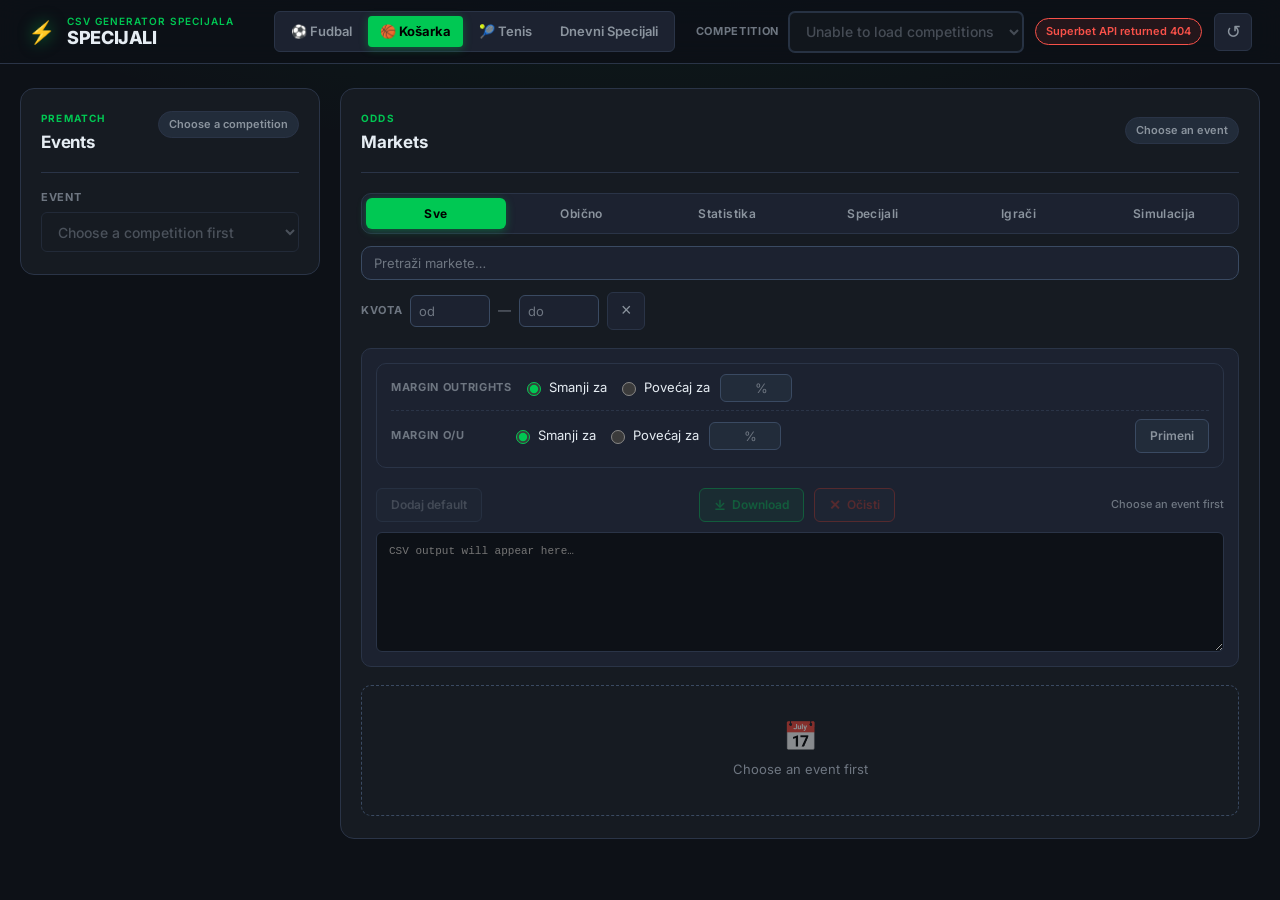
==== commit 74ca1e11: "feat(ui): add daily specials page and navigation Add a dedicated daily-specials view with its own UI" ====
--- a/basketball.html
+++ b/basketball.html
@@ -27,6 +27,7 @@
           <a href="index.html" class="sport-link">⚽ Fudbal</a>
           <a href="basketball.html" class="sport-link is-active">🏀 Košarka</a>
           <a href="tennis.html" class="sport-link">🎾 Tenis</a>
+          <a href="daily-specials.html" class="sport-link">Dnevni Specijali</a>
         </nav>
         <div class="topbar-controls">
           <label class="field field--inline" aria-label="Select competition">
--- a/styles.css
+++ b/styles.css
@@ -421,9 +421,512 @@
   color: var(--text-3);
 }
 
+/* Daily specials */
+.daily-workspace {
+  grid-template-columns: 340px 1fr;
+  max-width: 1600px;
+}
+
+.daily-sidebar {
+  top: 88px;
+}
+
+.daily-panel {
+  min-width: 0;
+}
+
+.daily-controls {
+  display: grid;
+  gap: 12px;
+  padding-top: 16px;
+}
+
+.daily-time-grid,
+.daily-form-grid,
+.daily-duel-grid {
+  display: grid;
+  gap: 12px;
+}
+
+.daily-time-grid {
+  grid-template-columns: 1fr 1fr;
+}
+
+.daily-form-grid {
+  grid-template-columns: minmax(180px, 1.2fr) minmax(180px, 1fr) minmax(160px, 0.9fr);
+}
+
+.daily-duel-grid {
+  grid-template-columns: 1fr 1fr;
+}
+
+.daily-input {
+  width: 100%;
+  min-height: 40px;
+  border: 1px solid var(--line);
+  border-radius: var(--r-sm);
+  background: var(--surface-2);
+  color: var(--text);
+  font: inherit;
+  padding: 8px 12px;
+}
+
+.daily-input:focus {
+  outline: 2px solid var(--focus);
+  outline-offset: 2px;
+  border-color: var(--accent);
+}
+
+.daily-events-list {
+  display: grid;
+  gap: 8px;
+  margin-top: 18px;
+}
+
+.daily-competition-list {
+  display: grid;
+  gap: 8px;
+  max-height: 260px;
+  overflow-y: auto;
+  padding: 8px;
+  border: 1px solid var(--line);
+  border-radius: var(--r-sm);
+  background: var(--surface-2);
+}
+
+.daily-competition-category {
+  margin: 6px 0 4px;
+  color: var(--accent);
+  font-size: 10px;
+  font-weight: 800;
+  letter-spacing: 0.08em;
+  text-transform: uppercase;
+}
+
+.daily-competition-row {
+  display: grid;
+  grid-template-columns: 16px 1fr;
+  gap: 8px;
+  align-items: start;
+  padding: 6px 4px;
+  border-radius: var(--r-sm);
+  color: var(--text-2);
+  font-size: 12px;
+  cursor: pointer;
+}
+
+.daily-competition-row:hover {
+  background: var(--surface-3);
+  color: var(--text);
+}
+
+.daily-competition-row input {
+  margin-top: 2px;
+  accent-color: var(--accent);
+}
+
+.daily-event-row {
+  display: grid;
+  grid-template-columns: 18px 1fr;
+  gap: 4px 10px;
+  align-items: start;
+  padding: 10px 12px;
+  border: 1px solid var(--line);
+  border-radius: var(--r-sm);
+  background: var(--surface-2);
+  cursor: pointer;
+}
+
+.daily-event-row:hover {
+  border-color: var(--line-bright);
+}
+
+.daily-event-row input {
+  grid-row: 1 / span 2;
+  margin-top: 3px;
+  accent-color: var(--accent);
+}
+
+.daily-event-main {
+  color: var(--text);
+  font-size: 13px;
+  font-weight: 700;
+  line-height: 1.3;
+}
+
+.daily-event-meta {
+  color: var(--text-3);
+  font-size: 11px;
+  font-variant-numeric: tabular-nums;
+}
+
+.daily-team-edit {
+  grid-column: 2;
+  display: grid;
+  grid-template-columns: 1fr 1fr;
+  gap: 8px;
+  margin-top: 5px;
+}
+
+.daily-team-input,
+.daily-odds-edit {
+  min-width: 0;
+  border: 1px solid var(--line);
+  border-radius: var(--r-sm);
+  background: var(--surface);
+  color: var(--text);
+  font: inherit;
+}
+
+.daily-team-input {
+  height: 28px;
+  padding: 4px 7px;
+  font-size: 12px;
+}
+
+.daily-team-input:focus,
+.daily-odds-edit:focus {
+  outline: 2px solid var(--focus);
+  outline-offset: 1px;
+  border-color: var(--accent);
+}
+
+.daily-odds-edit {
+  width: 72px;
+  height: 28px;
+  padding: 3px 6px;
+  color: var(--accent);
+  font-size: 12px;
+  font-weight: 800;
+  text-align: center;
+  font-variant-numeric: tabular-nums;
+}
+
+.daily-grid {
+  display: grid;
+  grid-template-columns: minmax(0, 1fr);
+  gap: 16px;
+  padding-top: 16px;
+}
+
+.daily-section {
+  display: grid;
+  gap: 14px;
+  padding: 16px;
+  border: 1px solid var(--line);
+  border-radius: var(--r-md);
+  background: var(--surface-2);
+}
+
+.daily-section-head {
+  display: flex;
+  align-items: center;
+  justify-content: space-between;
+  gap: 12px;
+}
+
+.daily-table {
+  width: 100%;
+  border-collapse: collapse;
+  font-size: 13px;
+}
+
+.daily-table th,
+.daily-table td {
+  padding: 8px 10px;
+  border-bottom: 1px solid var(--line);
+  text-align: left;
+  vertical-align: middle;
+}
+
+.daily-table th {
+  color: var(--text-3);
+  font-size: 11px;
+  font-weight: 800;
+  letter-spacing: 0.06em;
+  text-transform: uppercase;
+}
+
+.daily-table td:nth-child(n+2):nth-child(-n+4) {
+  font-variant-numeric: tabular-nums;
+  color: var(--accent);
+  font-weight: 800;
+}
+
+.daily-table tr.is-muted td {
+  color: var(--text-3);
+}
+
+.daily-multi {
+  min-height: 132px;
+}
+
+.daily-added-list {
+  display: grid;
+  gap: 8px;
+}
+
+.daily-added-row {
+  display: flex;
+  align-items: center;
+  justify-content: space-between;
+  gap: 10px;
+  padding: 9px 10px;
+  border: 1px solid var(--line);
+  border-radius: var(--r-sm);
+  background: var(--surface);
+  color: var(--text-2);
+  font-size: 12px;
+}
+
+.daily-added-row > span {
+  min-width: 0;
+  flex: 1;
+}
+
+.daily-added-editor {
+  display: flex;
+  align-items: center;
+  gap: 8px;
+  flex-wrap: wrap;
+}
+
+.daily-added-editor > span {
+  min-width: 180px;
+  color: var(--text);
+  font-weight: 700;
+}
+
+.daily-added-editor label {
+  display: inline-flex;
+  align-items: center;
+  gap: 4px;
+  color: var(--text-3);
+  font-size: 10px;
+  font-weight: 800;
+  letter-spacing: 0.04em;
+}
+
+.daily-added-row.is-error {
+  border-color: rgba(248, 81, 73, 0.45);
+  color: var(--red);
+}
+
+.daily-csv-actions {
+  display: flex;
+  align-items: center;
+  gap: 10px;
+  flex-wrap: wrap;
+}
+
+.daily-csv-output {
+  min-height: 260px;
+}
+
+@media (max-width: 980px) {
+  .daily-workspace,
+  .workspace {
+    grid-template-columns: 1fr;
+  }
+
+  .daily-sidebar,
+  .sidebar {
+    position: static;
+    max-height: none;
+  }
+
+  .daily-form-grid,
+  .daily-duel-grid {
+    grid-template-columns: 1fr;
+  }
+}
+
 .specijali-filter-sep {
   color: var(--text-3);
   font-size: 13px;
+}
+
+.soccer-xg-panel {
+  display: flex;
+  align-items: center;
+  justify-content: space-between;
+  gap: 14px;
+  margin-top: 12px;
+  padding: 10px 14px;
+  border: 1px solid var(--line);
+  border-radius: var(--r-md);
+  background: var(--surface-2);
+}
+
+.soccer-xg-panel[hidden] {
+  display: none;
+}
+
+.xg-panel-head {
+  display: flex;
+  align-items: center;
+  gap: 10px;
+  min-width: 0;
+}
+
+.xg-panel-note {
+  color: var(--text-3);
+  font-size: 12px;
+  white-space: nowrap;
+}
+
+.xg-values {
+  display: flex;
+  align-items: stretch;
+  gap: 8px;
+  min-width: 0;
+}
+
+.xg-team {
+  display: grid;
+  grid-template-columns: minmax(72px, 1fr) auto;
+  align-items: center;
+  gap: 10px;
+  min-width: 150px;
+  max-width: 260px;
+  padding: 7px 10px;
+  border: 1px solid var(--line);
+  border-radius: var(--r-sm);
+  background: var(--surface);
+}
+
+.xg-team-name {
+  overflow: hidden;
+  color: var(--text-2);
+  font-size: 12px;
+  font-weight: 700;
+  text-overflow: ellipsis;
+  white-space: nowrap;
+}
+
+.xg-team strong {
+  color: var(--accent);
+  font-size: 16px;
+  font-weight: 800;
+  line-height: 1;
+}
+
+.xg-team--rho {
+  min-width: 88px;
+}
+
+.world-cup-period-offer-panel {
+  display: flex;
+  flex-direction: column;
+  gap: 10px;
+  margin-top: 12px;
+  padding: 12px 14px;
+  border: 1px solid var(--line);
+  border-radius: var(--r-md);
+  background: var(--surface-2);
+}
+
+.world-cup-period-offer-panel[hidden] {
+  display: none;
+}
+
+.period-offer-head {
+  display: flex;
+  align-items: center;
+  gap: 10px;
+  min-width: 0;
+}
+
+.period-offer-grid {
+  display: grid;
+  grid-template-columns: repeat(4, minmax(180px, 1fr));
+  gap: 10px;
+}
+
+.period-offer-card {
+  display: flex;
+  flex-direction: column;
+  gap: 8px;
+  min-width: 0;
+  padding: 10px;
+  border: 1px solid var(--line);
+  border-radius: var(--r-sm);
+  background: var(--surface);
+}
+
+.period-offer-card-head {
+  display: flex;
+  align-items: baseline;
+  justify-content: space-between;
+  gap: 8px;
+}
+
+.period-offer-card-head strong {
+  color: var(--text);
+  font-size: 13px;
+  line-height: 1.2;
+}
+
+.period-offer-card-head span {
+  color: var(--text-3);
+  font-size: 11px;
+  white-space: nowrap;
+}
+
+.period-offer-actions {
+  display: flex;
+  flex-direction: column;
+  gap: 6px;
+}
+
+.period-offer-odd {
+  display: grid;
+  grid-template-columns: minmax(0, 1fr) auto 28px;
+  align-items: center;
+  gap: 8px;
+}
+
+.period-offer-odd-label {
+  overflow: hidden;
+  color: var(--text-2);
+  font-size: 12px;
+  font-weight: 700;
+  text-overflow: ellipsis;
+  white-space: nowrap;
+}
+
+.period-offer-price {
+  color: var(--accent);
+  font-size: 14px;
+  font-weight: 800;
+  line-height: 1;
+}
+
+.period-offer-add {
+  width: 28px;
+  height: 28px;
+  min-width: 28px;
+  padding: 0;
+}
+
+.market-card--custom-special {
+  border-color: rgba(0, 204, 91, 0.45);
+  background: linear-gradient(90deg, rgba(0, 204, 91, 0.08), rgba(0, 204, 91, 0.02)), var(--surface-2);
+}
+
+.custom-special-badge {
+  padding: 3px 7px;
+  border: 1px solid rgba(0, 204, 91, 0.45);
+  border-radius: var(--r-sm);
+  color: var(--accent);
+  font-size: 11px;
+  font-weight: 800;
+  text-transform: uppercase;
+  white-space: nowrap;
+}
+
+.odd-button--custom-special {
+  border-color: rgba(0, 204, 91, 0.35);
 }
 
 /* ─── Margin / odds adjustment control ─── */
@@ -921,28 +1424,38 @@
 ═══════════════════════════════════════ */
 .combo-odd-wrapper {
   flex: 0 0 108px;
+  position: relative;
   display: flex;
   flex-direction: column;
-  gap: 4px;
 }
 
 .combo-odd-wrapper .odd-button {
   flex: none;
   width: 100%;
+  cursor: pointer;
+  padding-right: 28px; /* Leave space for the absolute checkbox */
+}
+
+.combo-odd-wrapper:has(.add-odd-button--inline.is-added) .odd-button {
+  border-color: var(--accent);
+  background: var(--accent-glow);
 }
 
 .add-odd-button--inline {
-  width: 100%;
-  height: 22px;
-  border: 1px solid var(--line-bright);
-  border-radius: 5px;
+  position: absolute;
+  top: 6px;
+  right: 6px;
+  width: 16px;
+  height: 16px;
+  border: 1.5px solid var(--line-bright);
+  border-radius: 4px;
   background: var(--surface-2);
   cursor: pointer;
   display: flex;
   align-items: center;
   justify-content: center;
   transition: border-color var(--t), background var(--t);
-  position: relative;
+  z-index: 2;
   font-size: 0 !important; /* Hide + / ✓ text content */
 }
 
@@ -954,10 +1467,10 @@
 .add-odd-button--inline::after {
   content: "";
   position: absolute;
-  width: 9px;
-  height: 5px;
-  border-left: 2px solid #000;
-  border-bottom: 2px solid #000;
+  width: 8px;
+  height: 4px;
+  border-left: 1.5px solid #000;
+  border-bottom: 1.5px solid #000;
   transform: rotate(-45deg) translate(0.5px, -0.5px);
   opacity: 0;
   transition: opacity var(--t);
@@ -1231,6 +1744,23 @@
     font-size: 11px;
     padding: 7px 8px;
   }
+
+  .soccer-xg-panel {
+    align-items: stretch;
+    flex-direction: column;
+  }
+
+  .xg-values {
+    flex-wrap: wrap;
+  }
+
+  .xg-team {
+    flex: 1 1 140px;
+  }
+
+  .period-offer-grid {
+    grid-template-columns: repeat(2, minmax(180px, 1fr));
+  }
 }
 
 @media (max-width: 480px) {
@@ -1241,6 +1771,31 @@
   .action-btn {
     padding: 6px 10px;
     font-size: 11px;
+  }
+
+  .xg-panel-head {
+    align-items: flex-start;
+    flex-direction: column;
+    gap: 4px;
+  }
+
+  .xg-panel-note {
+    white-space: normal;
+  }
+
+  .xg-team {
+    max-width: none;
+    width: 100%;
+  }
+
+  .period-offer-head {
+    align-items: flex-start;
+    flex-direction: column;
+    gap: 4px;
+  }
+
+  .period-offer-grid {
+    grid-template-columns: 1fr;
   }
 }
 
@@ -1689,5 +2244,106 @@
   appearance: textfield;
 }
 
-
-
+/* ═══════════════════════════════════════
+   TOAST / ALERT MODAL
+   ═══════════════════════════════════════ */
+
+/* Backdrop overlay */
+.toast-container {
+  position: fixed;
+  inset: 0;
+  z-index: 9999;
+  display: flex;
+  align-items: center;
+  justify-content: center;
+  pointer-events: none;
+  padding: 24px;
+}
+
+.toast-container:not(:empty) {
+  pointer-events: auto;
+  background: rgba(0, 0, 0, 0.55);
+  backdrop-filter: blur(4px);
+  -webkit-backdrop-filter: blur(4px);
+}
+
+/* Modal card */
+.toast {
+  position: relative;
+  width: min(480px, 90vw);
+  background: #1a1f2b;
+  border: 1px solid rgba(255, 255, 255, 0.1);
+  border-radius: 16px;
+  padding: 36px 32px 28px;
+  color: var(--text);
+  box-shadow: 0 24px 64px rgba(0, 0, 0, 0.7), 0 0 0 1px rgba(255,255,255,0.04);
+  display: flex;
+  flex-direction: column;
+  align-items: center;
+  gap: 16px;
+  text-align: center;
+  transform: scale(0.85);
+  opacity: 0;
+  transition: transform 0.3s cubic-bezier(0.34, 1.56, 0.64, 1), opacity 0.25s ease;
+}
+
+.toast.is-visible {
+  transform: scale(1);
+  opacity: 1;
+}
+
+/* Colour variants — top accent bar */
+.toast::before {
+  content: "";
+  position: absolute;
+  top: 0;
+  left: 0;
+  right: 0;
+  height: 4px;
+  border-radius: 16px 16px 0 0;
+  background: var(--accent);
+}
+
+.toast--warning::before {
+  background: var(--gold, #e6b84f);
+}
+
+.toast--error::before {
+  background: var(--red, #e05252);
+}
+
+/* Big icon */
+.toast-icon {
+  font-size: 48px;
+  line-height: 1;
+  flex-shrink: 0;
+}
+
+/* Message text */
+.toast-message {
+  font-size: 16px;
+  font-weight: 600;
+  line-height: 1.5;
+  color: var(--text, #e0e6f0);
+  white-space: pre-line;
+}
+
+/* Dismiss button */
+.toast-close {
+  margin-top: 8px;
+  background: rgba(255, 255, 255, 0.08);
+  border: 1px solid rgba(255, 255, 255, 0.12);
+  color: var(--text, #e0e6f0);
+  cursor: pointer;
+  font-size: 14px;
+  font-weight: 600;
+  padding: 10px 32px;
+  border-radius: 8px;
+  transition: background 0.2s ease, border-color 0.2s ease;
+  letter-spacing: 0.03em;
+}
+
+.toast-close:hover {
+  background: rgba(255, 255, 255, 0.16);
+  border-color: rgba(255, 255, 255, 0.25);
+}
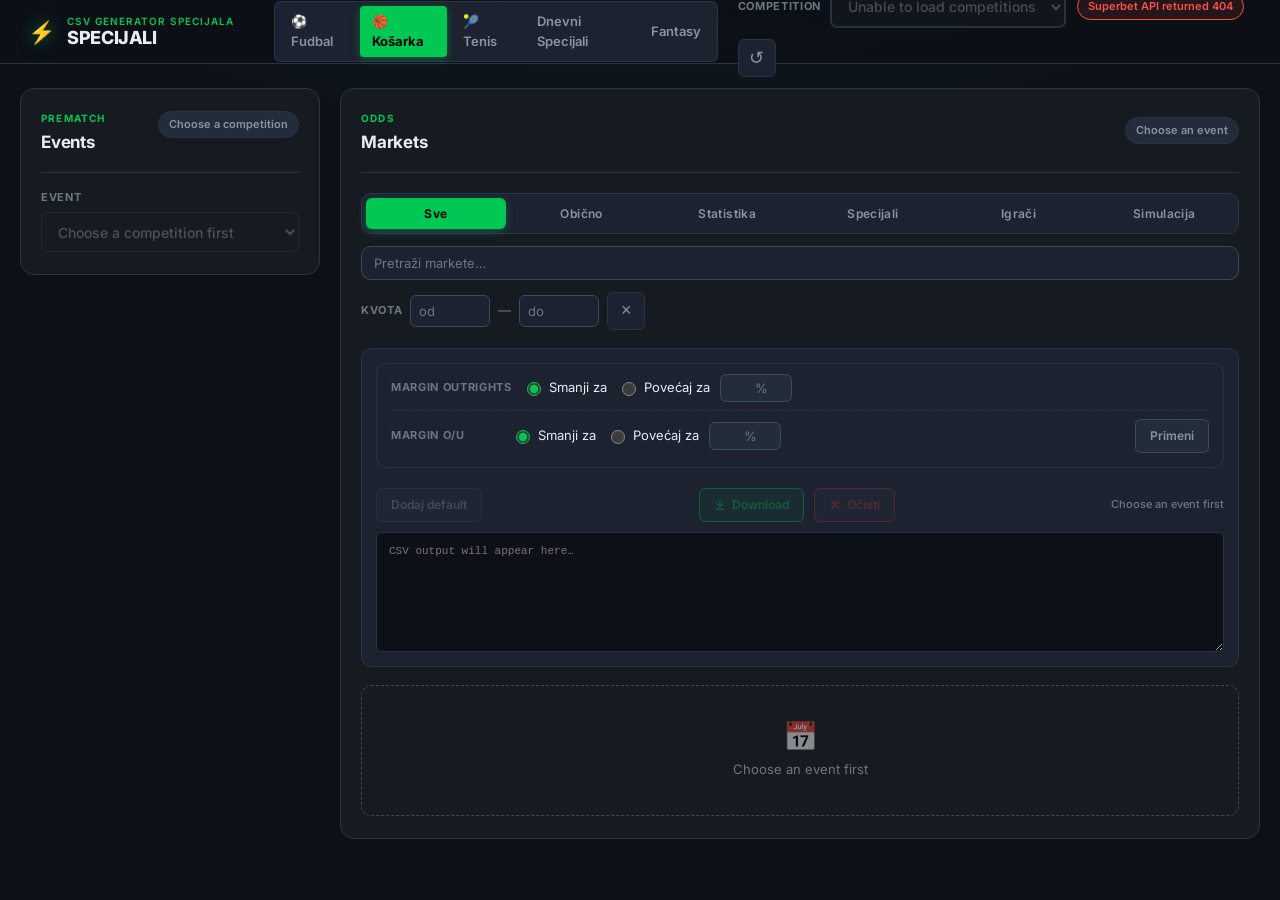
==== commit 886101c1: "feat: implement Fantasy Premier League integration with player expected points model and API proxy s" ====
--- a/basketball.html
+++ b/basketball.html
@@ -28,6 +28,7 @@
           <a href="basketball.html" class="sport-link is-active">🏀 Košarka</a>
           <a href="tennis.html" class="sport-link">🎾 Tenis</a>
           <a href="daily-specials.html" class="sport-link">Dnevni Specijali</a>
+          <a href="fantasy.html" class="sport-link">Fantasy</a>
         </nav>
         <div class="topbar-controls">
           <label class="field field--inline" aria-label="Select competition">
--- a/styles.css
+++ b/styles.css
@@ -329,6 +329,12 @@
   opacity: 0.6;
 }
 
+option,
+optgroup {
+  color: #111;
+  background: #fff;
+}
+
 #competition-select {
   border-color: var(--line-bright);
   box-shadow: 0 0 0 1px var(--line-bright);
@@ -661,6 +667,43 @@
   min-height: 132px;
 }
 
+.daily-player-preview {
+  min-height: 0;
+}
+
+.daily-preview-odds {
+  display: flex;
+  align-items: center;
+  gap: 6px 14px;
+  flex-wrap: wrap;
+  padding: 8px 10px;
+  border: 1px solid var(--line);
+  border-radius: var(--r-sm);
+  background: var(--surface);
+  font-size: 12px;
+}
+
+.daily-preview-label {
+  color: var(--text-3);
+  font-size: 10px;
+  font-weight: 800;
+  letter-spacing: 0.04em;
+  text-transform: uppercase;
+}
+
+.daily-preview-value {
+  color: var(--accent);
+  font-weight: 700;
+  font-size: 14px;
+  margin-right: 8px;
+}
+
+.daily-preview-error {
+  padding: 6px 10px;
+  font-size: 11px;
+  color: var(--text-3);
+}
+
 .daily-added-list {
   display: grid;
   gap: 8px;
@@ -721,6 +764,36 @@
 
 .daily-csv-output {
   min-height: 260px;
+}
+
+.fantasy-select-actions {
+  display: flex;
+  gap: 8px;
+  margin-bottom: 10px;
+}
+
+.fantasy-select-actions .action-btn {
+  flex: 1;
+}
+
+.fantasy-note {
+  color: var(--text-2);
+  font-size: 13px;
+  line-height: 1.5;
+  margin: 0;
+}
+
+.fantasy-table-wrap {
+  overflow-x: auto;
+}
+
+.fantasy-table {
+  min-width: 720px;
+}
+
+.fantasy-points-cell {
+  font-weight: 700;
+  color: var(--accent);
 }
 
 @media (max-width: 980px) {
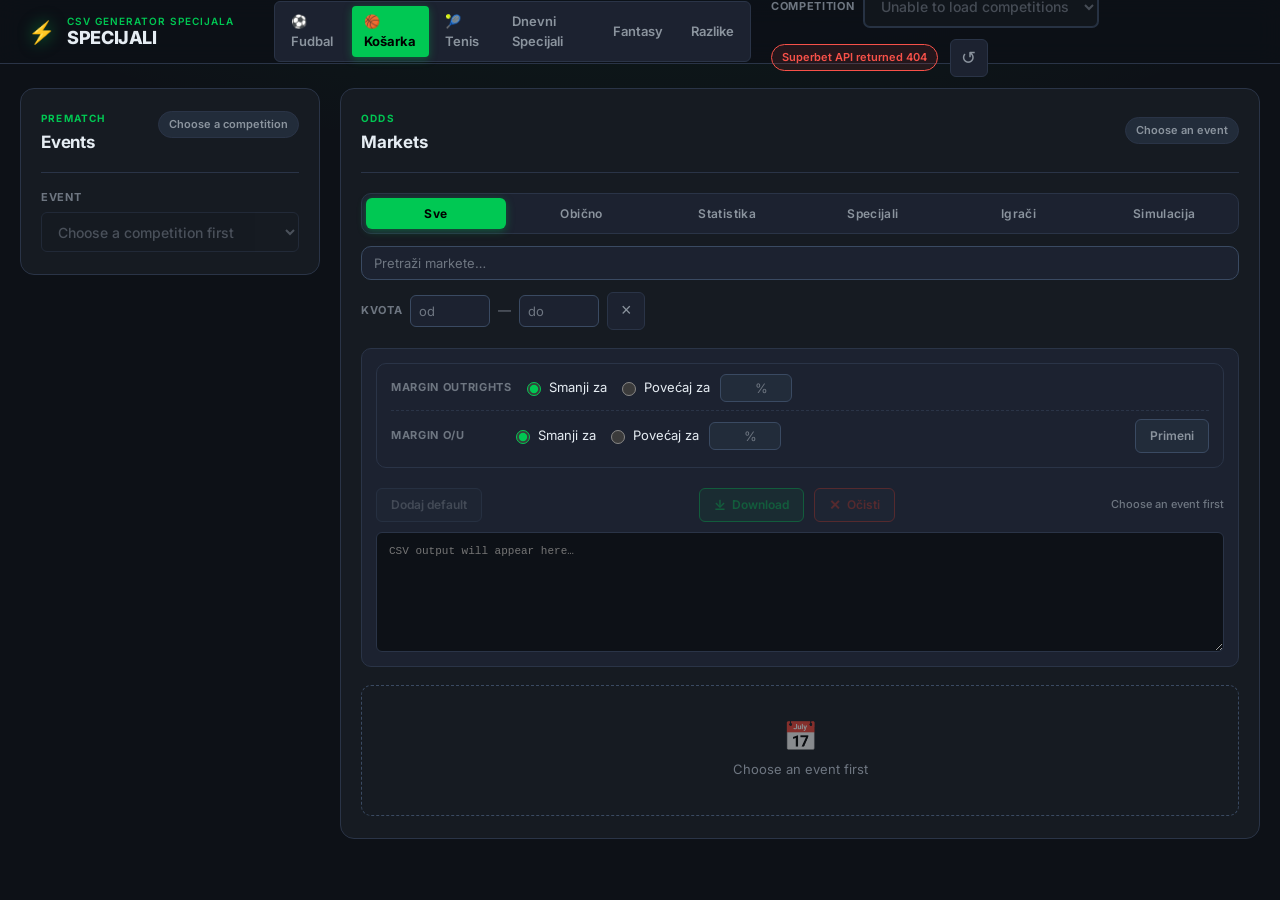
==== commit 926e6589: "Add missing comparison page and sports configuration - Introduced a new JavaScript file `sports.js` " ====
--- a/basketball.html
+++ b/basketball.html
@@ -29,6 +29,7 @@
           <a href="tennis.html" class="sport-link">🎾 Tenis</a>
           <a href="daily-specials.html" class="sport-link">Dnevni Specijali</a>
           <a href="fantasy.html" class="sport-link">Fantasy</a>
+          <a href="missing.html" class="sport-link">Razlike</a>
         </nav>
         <div class="topbar-controls">
           <label class="field field--inline" aria-label="Select competition">
--- a/styles.css
+++ b/styles.css
@@ -2420,3 +2420,235 @@
   background: rgba(255, 255, 255, 0.16);
   border-color: rgba(255, 255, 255, 0.25);
 }
+
+/* ─────────────────────────────────────────
+   Razlike (Superbet vs Merkurxtip)
+───────────────────────────────────────── */
+.missing-list {
+  display: flex;
+  flex-direction: column;
+  gap: 14px;
+  margin-top: 12px;
+}
+
+.missing-group {
+  border: 1px solid var(--line);
+  border-radius: var(--r-md);
+  background: var(--surface);
+  overflow: hidden;
+}
+
+.missing-group-head {
+  display: flex;
+  align-items: center;
+  justify-content: space-between;
+  gap: 12px;
+  padding: 10px 14px;
+  background: var(--surface-2);
+  border-bottom: 1px solid var(--line);
+}
+
+.missing-group-title {
+  margin: 0;
+  font-size: 13px;
+  font-weight: 700;
+  color: var(--text);
+}
+
+.missing-group-count {
+  flex: none;
+  min-width: 24px;
+  padding: 2px 8px;
+  border-radius: 999px;
+  background: var(--accent-glow);
+  color: var(--accent);
+  font-size: 12px;
+  font-weight: 800;
+  text-align: center;
+}
+
+.missing-table {
+  width: 100%;
+  border-collapse: collapse;
+  font-size: 13px;
+}
+
+.missing-table th,
+.missing-table td {
+  padding: 8px 14px;
+  border-bottom: 1px solid var(--line);
+  text-align: left;
+  vertical-align: middle;
+}
+
+.missing-table tr:last-child td {
+  border-bottom: none;
+}
+
+.missing-table th {
+  color: var(--text-3);
+  font-size: 11px;
+  font-weight: 800;
+  letter-spacing: 0.06em;
+  text-transform: uppercase;
+}
+
+.missing-table th.col-numeric,
+.missing-table td.col-numeric {
+  width: 64px;
+  text-align: right;
+  font-variant-numeric: tabular-nums;
+}
+
+.missing-table td.col-numeric {
+  color: var(--accent);
+  font-weight: 700;
+}
+
+.missing-time {
+  width: 92px;
+  color: var(--text-2);
+  font-variant-numeric: tabular-nums;
+  white-space: nowrap;
+}
+
+.missing-match {
+  color: var(--text);
+  font-weight: 600;
+}
+
+.missing-table tbody tr:hover td {
+  background: var(--surface-2);
+}
+
+.missing-alias-actions {
+  display: flex;
+  align-items: center;
+  gap: 10px;
+  margin: 10px 0;
+}
+
+.missing-alias-actions .csv-status-text {
+  flex: 1;
+  margin: 0;
+}
+
+.orphan-card {
+  border: 1px solid var(--line);
+  border-radius: var(--r-md);
+  background: var(--surface);
+  overflow: hidden;
+}
+
+.orphan-head {
+  display: flex;
+  align-items: baseline;
+  justify-content: space-between;
+  gap: 12px;
+  padding: 10px 14px;
+  background: var(--surface-2);
+  border-bottom: 1px solid var(--line);
+}
+
+.orphan-title {
+  font-size: 13px;
+  font-weight: 700;
+  color: var(--text);
+}
+
+.orphan-meta {
+  flex: none;
+  font-size: 11px;
+  color: var(--text-3);
+  white-space: nowrap;
+}
+
+.orphan-empty {
+  padding: 10px 14px;
+  font-size: 12px;
+  color: var(--text-3);
+}
+
+.orphan-suggestion {
+  display: flex;
+  align-items: center;
+  gap: 10px;
+  padding: 8px 14px;
+  border-bottom: 1px solid var(--line);
+}
+
+.orphan-suggestion:last-child {
+  border-bottom: none;
+}
+
+.orphan-score {
+  flex: none;
+  min-width: 42px;
+  padding: 2px 8px;
+  border-radius: 999px;
+  background: var(--surface-3);
+  color: var(--gold);
+  font-size: 12px;
+  font-weight: 800;
+  font-variant-numeric: tabular-nums;
+  text-align: center;
+}
+
+.orphan-candidate {
+  flex: 1;
+  font-size: 13px;
+  color: var(--text-2);
+}
+
+.missing-dismiss {
+  display: flex;
+  align-items: center;
+  justify-content: center;
+  cursor: pointer;
+}
+
+.missing-dismiss input[type="checkbox"] {
+  margin: 0;
+  cursor: pointer;
+  accent-color: var(--red);
+}
+
+.missing-dismiss input[type="checkbox"]:disabled {
+  cursor: not-allowed;
+  opacity: 0.45;
+}
+
+.missing-table th.missing-dismiss-col,
+.missing-table td.missing-dismiss-col {
+  width: 34px;
+  padding-right: 0;
+  text-align: center;
+  color: var(--text-3);
+}
+
+.missing-table tr.is-dismissed td {
+  color: var(--text-3);
+  text-decoration: line-through;
+}
+
+.missing-table tr.is-dismissed td.missing-dismiss-col {
+  text-decoration: none;
+}
+
+.missing-group.is-dismissed .missing-group-title {
+  color: var(--text-3);
+  text-decoration: line-through;
+}
+
+.missing-group.is-dismissed .missing-group-count {
+  background: var(--surface-3);
+  color: var(--text-3);
+}
+
+.sport-tabs {
+  margin-bottom: 4px;
+}
+
+.sport-tabs .market-tab {
+  font-weight: 700;
+}
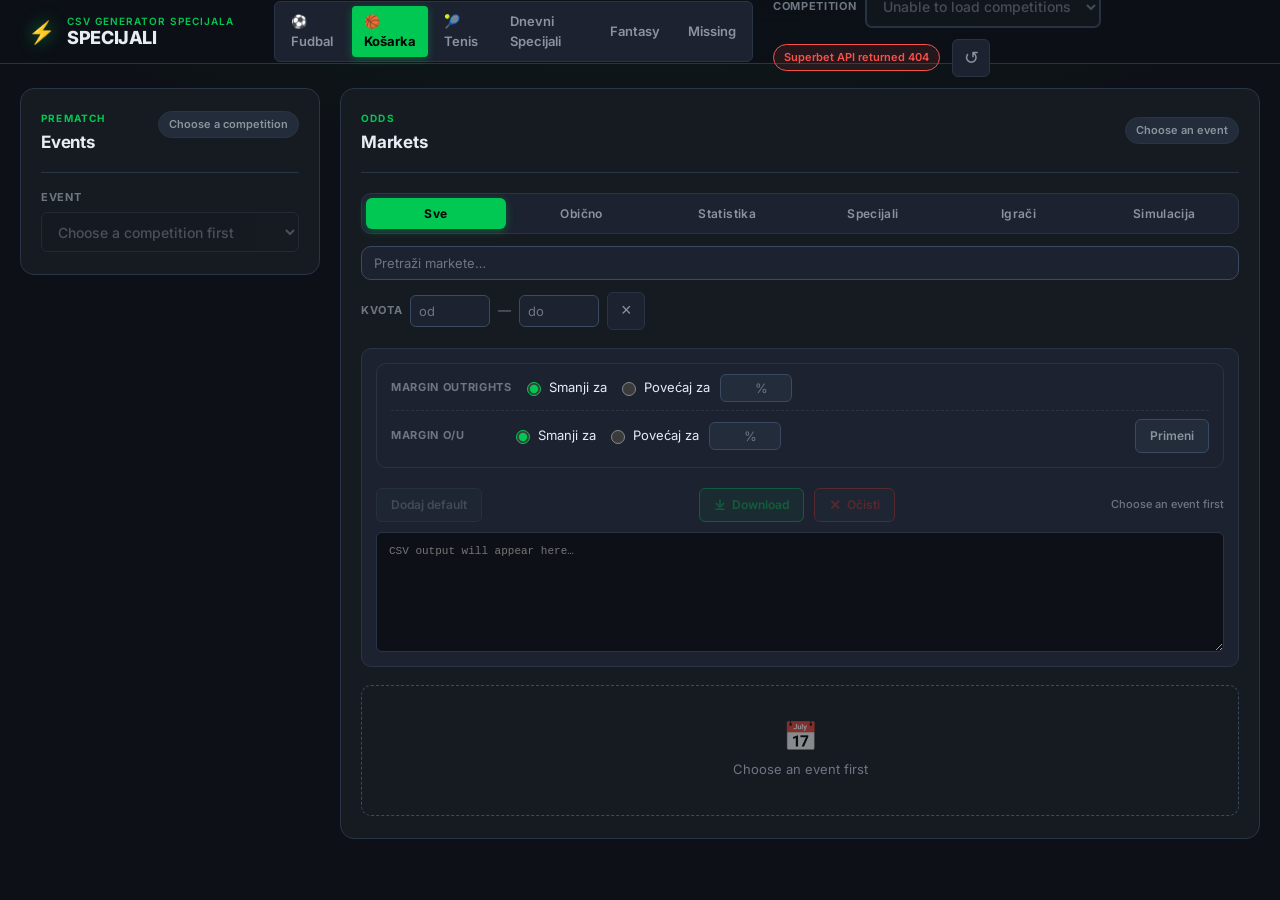
==== commit 0284884b: "refactor: rename "Razlike" to "Missing" across multiple files for consistency" ====
--- a/basketball.html
+++ b/basketball.html
@@ -29,7 +29,7 @@
           <a href="tennis.html" class="sport-link">🎾 Tenis</a>
           <a href="daily-specials.html" class="sport-link">Dnevni Specijali</a>
           <a href="fantasy.html" class="sport-link">Fantasy</a>
-          <a href="missing.html" class="sport-link">Razlike</a>
+          <a href="missing.html" class="sport-link">Missing</a>
         </nav>
         <div class="topbar-controls">
           <label class="field field--inline" aria-label="Select competition">
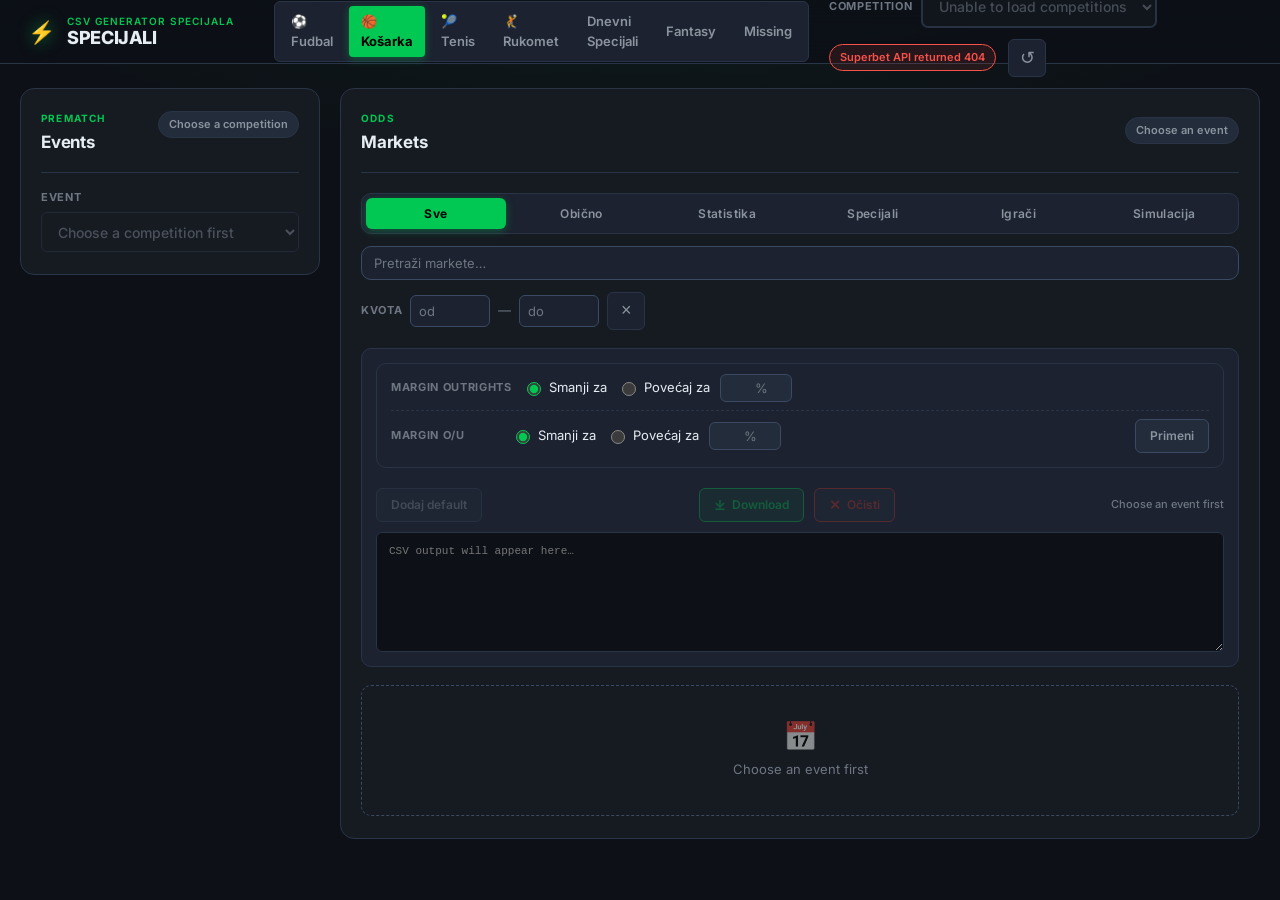
==== commit b322ef68: "Add handball player teams and integrate SuperSport API for player lines - Created `handball_player_t" ====
--- a/basketball.html
+++ b/basketball.html
@@ -27,6 +27,7 @@
           <a href="index.html" class="sport-link">⚽ Fudbal</a>
           <a href="basketball.html" class="sport-link is-active">🏀 Košarka</a>
           <a href="tennis.html" class="sport-link">🎾 Tenis</a>
+          <a href="handball.html" class="sport-link">🤾 Rukomet</a>
           <a href="daily-specials.html" class="sport-link">Dnevni Specijali</a>
           <a href="fantasy.html" class="sport-link">Fantasy</a>
           <a href="missing.html" class="sport-link">Missing</a>
--- a/styles.css
+++ b/styles.css
@@ -1520,14 +1520,15 @@
   right: 6px;
   width: 16px;
   height: 16px;
-  border: 1.5px solid var(--line-bright);
+  border: 1.5px solid var(--red);
   border-radius: 4px;
   background: var(--surface-2);
+  box-shadow: 0 0 6px rgba(248, 81, 73, 0.6), 0 0 0 2px rgba(248, 81, 73, 0.18);
   cursor: pointer;
   display: flex;
   align-items: center;
   justify-content: center;
-  transition: border-color var(--t), background var(--t);
+  transition: border-color var(--t), background var(--t), box-shadow var(--t);
   z-index: 2;
   font-size: 0 !important; /* Hide + / ✓ text content */
 }
@@ -1552,6 +1553,7 @@
 .add-odd-button--inline.is-added {
   background: var(--accent);
   border-color: var(--accent);
+  box-shadow: 0 0 6px rgba(0, 200, 83, 0.6);
 }
 
 .add-odd-button--inline.is-added::after {
@@ -1727,9 +1729,10 @@
 .add-odd-button {
   width: 20px;
   height: 20px;
-  border: 1.5px solid var(--line-bright);
+  border: 1.5px solid var(--red);
   border-radius: var(--r-sm);
   background: var(--surface-2);
+  box-shadow: 0 0 8px rgba(248, 81, 73, 0.6), 0 0 0 2px rgba(248, 81, 73, 0.18);
   cursor: pointer;
   display: flex;
   align-items: center;
@@ -1760,6 +1763,7 @@
 .add-odd-button.is-added {
   background: var(--accent);
   border-color: var(--accent);
+  box-shadow: 0 0 8px rgba(0, 200, 83, 0.6);
 }
 
 .add-odd-button.is-added::after {
@@ -2652,3 +2656,67 @@
 .sport-tabs .market-tab {
   font-weight: 700;
 }
+
+.missing-table th.missing-book-col,
+.missing-table td.missing-book-col {
+  width: 34px;
+  text-align: center;
+  font-variant-numeric: tabular-nums;
+}
+
+.missing-table td.missing-book-col {
+  font-weight: 800;
+}
+
+.missing-table td.has-offer {
+  color: var(--text-3);
+}
+
+.missing-table td.no-offer {
+  color: var(--red);
+}
+
+.missing-table tr.is-dismissed td.missing-book-col {
+  color: var(--text-3);
+}
+
+.orphan-book-head {
+  margin: 14px 0 2px;
+  font-size: 11px;
+  font-weight: 800;
+  letter-spacing: 0.06em;
+  text-transform: uppercase;
+  color: var(--text-3);
+}
+
+.orphan-book-head:first-child {
+  margin-top: 0;
+}
+
+/* Handball player lines (SuperSport) */
+.handball-team-actions {
+  display: flex;
+  gap: 6px;
+  flex-wrap: wrap;
+}
+
+.handball-team-btn {
+  padding: 4px 10px;
+  font-size: 11px;
+}
+
+.handball-team-btn.is-added {
+  background: var(--accent);
+  border-color: var(--accent);
+  color: #000;
+}
+
+.handball-team-btn.is-suggested {
+  border-color: var(--accent);
+  box-shadow: 0 0 0 1px var(--accent);
+  color: var(--accent);
+}
+
+.handball-toolbar {
+  margin-bottom: 10px;
+}
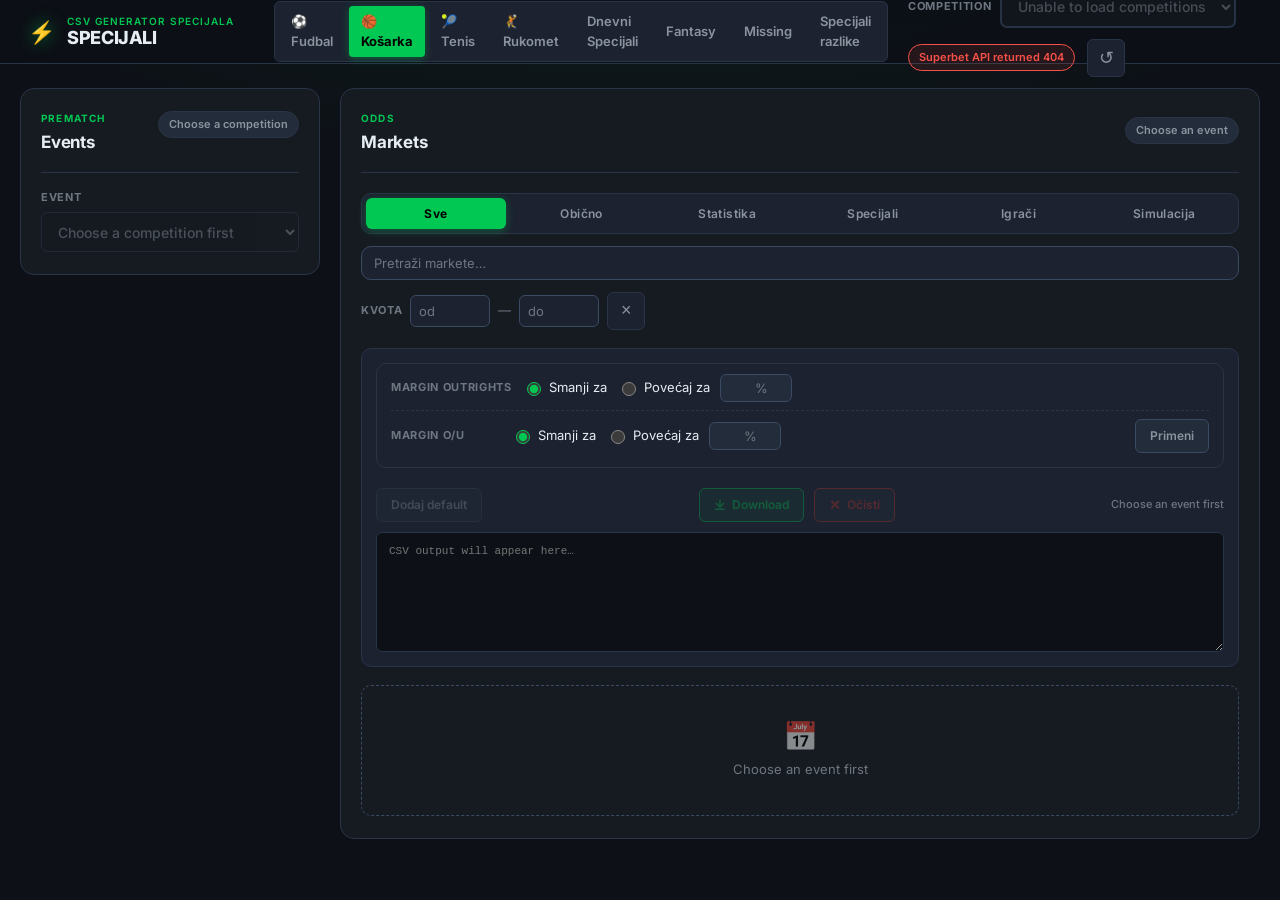
==== commit 1db0202b: "feat: add handball betting module with player line tracking and CSV export" ====
--- a/basketball.html
+++ b/basketball.html
@@ -31,6 +31,7 @@
           <a href="daily-specials.html" class="sport-link">Dnevni Specijali</a>
           <a href="fantasy.html" class="sport-link">Fantasy</a>
           <a href="missing.html" class="sport-link">Missing</a>
+          <a href="specials-diff.html" class="sport-link">Specijali razlike</a>
         </nav>
         <div class="topbar-controls">
           <label class="field field--inline" aria-label="Select competition">
--- a/styles.css
+++ b/styles.css
@@ -2720,3 +2720,117 @@
 .handball-toolbar {
   margin-bottom: 10px;
 }
+
+/* Handball manual entry */
+.handball-toggle {
+  display: flex;
+  align-items: center;
+  gap: 8px;
+  margin: 0 0 10px;
+  color: var(--text-2);
+  font-size: 12px;
+  cursor: pointer;
+}
+
+.handball-section-head {
+  margin-top: 14px;
+  color: var(--accent);
+}
+
+.handball-manual-fixture {
+  margin-top: 12px;
+  font-size: 12px;
+}
+
+.handball-manual-fixture summary {
+  color: var(--accent);
+  font-weight: 700;
+  cursor: pointer;
+}
+
+.handball-manual-fixture-form {
+  display: grid;
+  gap: 6px;
+  margin-top: 8px;
+}
+
+.handball-manual {
+  display: grid;
+  gap: 10px;
+  margin-top: 14px;
+  padding-top: 14px;
+  border-top: 1px dashed var(--line);
+}
+
+.handball-manual-form {
+  display: flex;
+  flex-wrap: wrap;
+  align-items: center;
+  gap: 6px;
+}
+
+.handball-manual-player {
+  flex: 1 1 180px;
+}
+
+.handball-roster {
+  display: grid;
+  gap: 6px;
+}
+
+.handball-roster-group {
+  display: flex;
+  flex-wrap: wrap;
+  align-items: center;
+  gap: 4px;
+}
+
+.handball-roster-chip {
+  padding: 2px 8px;
+  border: 1px solid var(--line);
+  border-radius: 999px;
+  background: var(--surface);
+  color: var(--text-2);
+  font: inherit;
+  font-size: 11px;
+  cursor: pointer;
+}
+
+.handball-roster-chip:hover {
+  border-color: var(--accent);
+  color: var(--accent);
+}
+
+.handball-manual-badge {
+  margin-left: 6px;
+  color: var(--accent);
+  font-size: 10px;
+  font-weight: 800;
+  text-transform: uppercase;
+}
+
+.daily-odds-edit.is-invalid {
+  border-color: #e5484d;
+  color: #e5484d;
+}
+
+.daily-odds-edit.is-edited {
+  border-color: var(--gold);
+  color: var(--gold);
+}
+
+.handball-search {
+  width: 100%;
+  margin-bottom: 8px;
+}
+
+/* Specijali razlike: Merkur jeftiniji od Superbeta = zeleno, skuplji = crveno */
+.delta-good {
+  color: #3fb950;
+  font-weight: 700;
+}
+
+.delta-bad {
+  color: var(--red);
+  font-weight: 700;
+}
